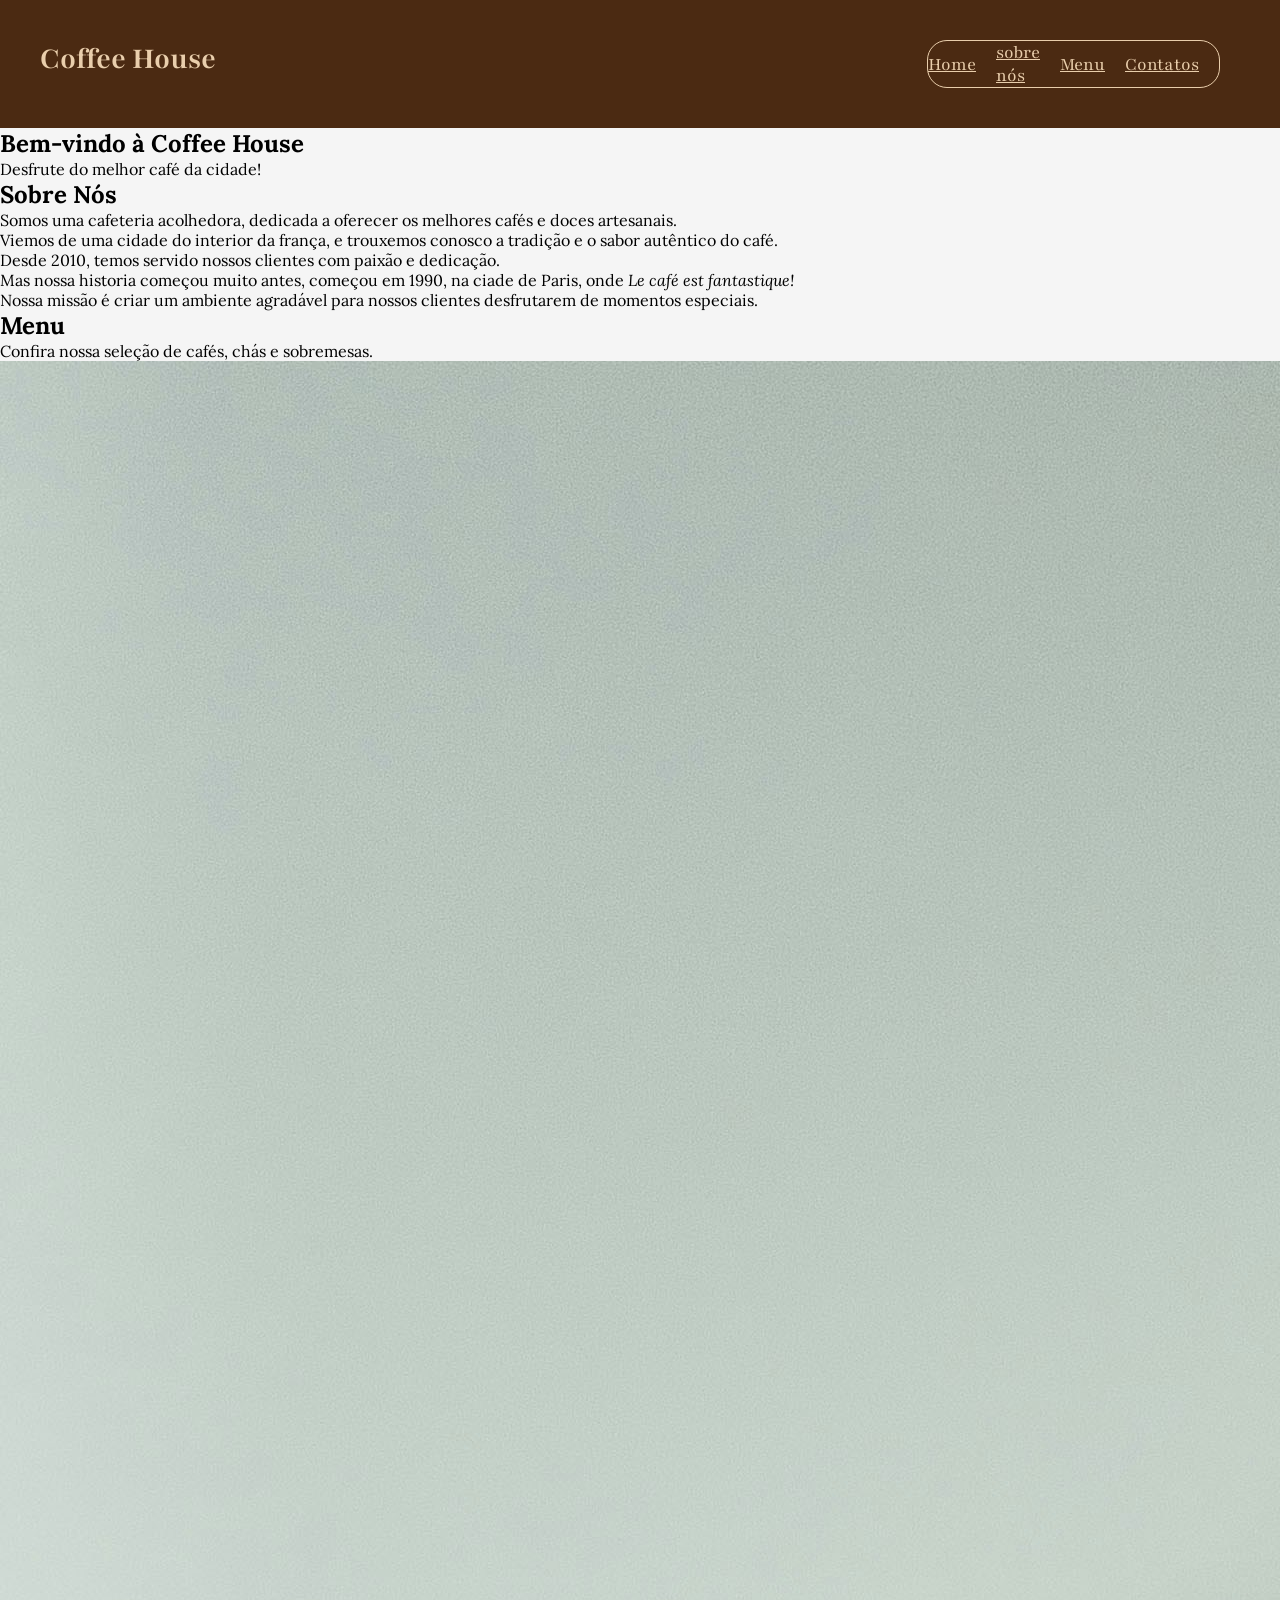
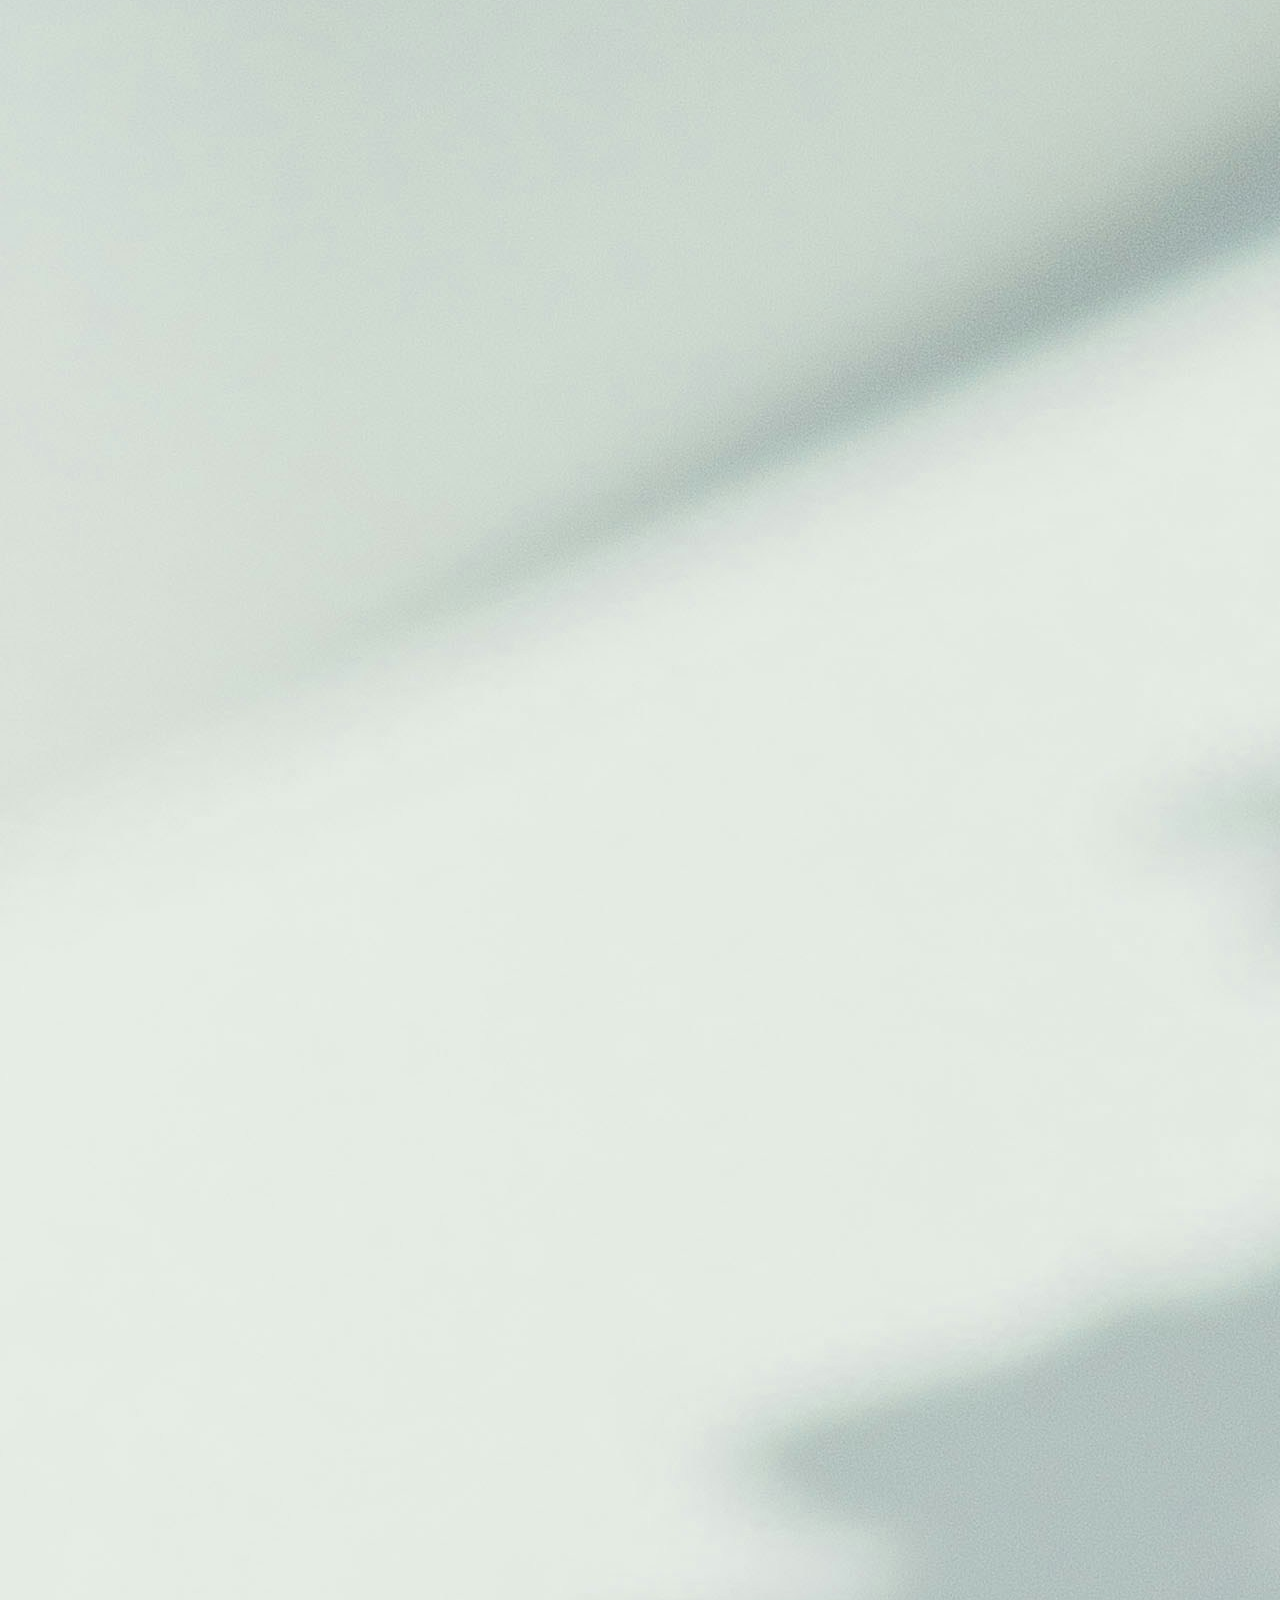
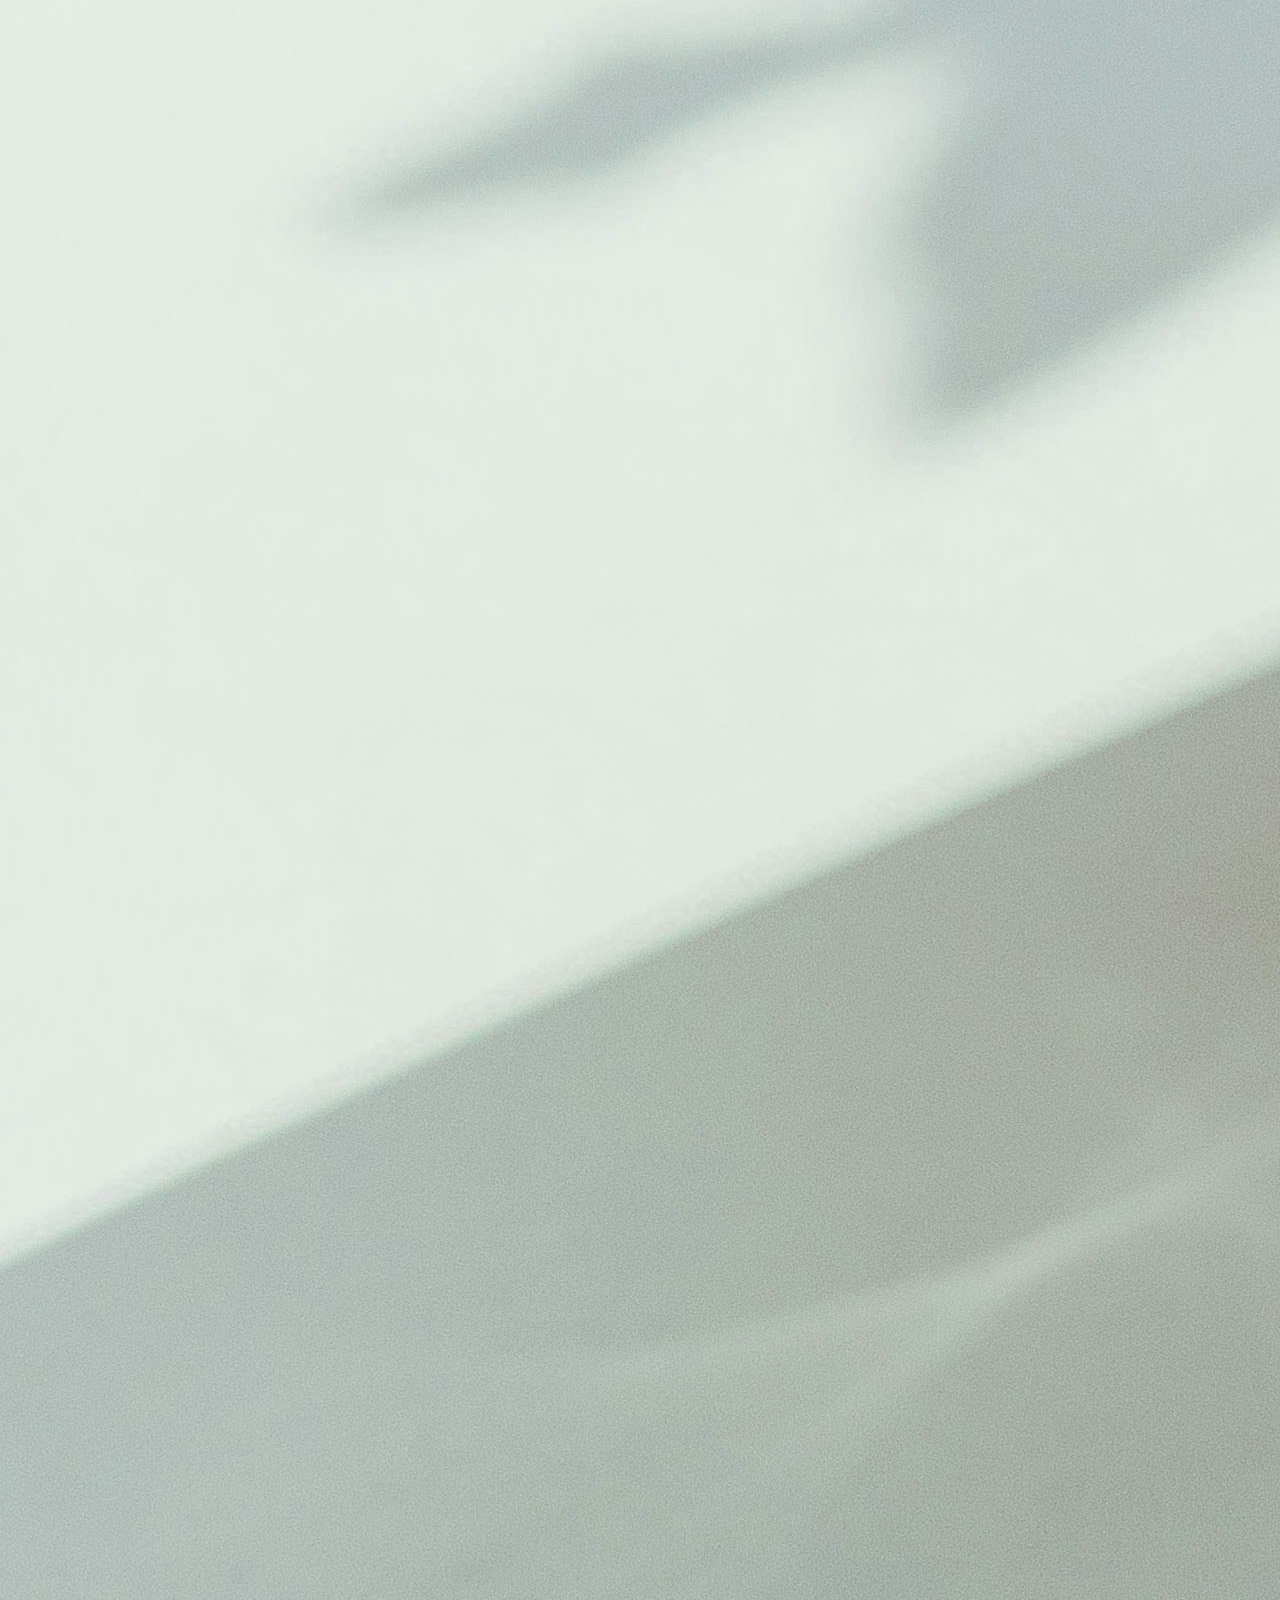
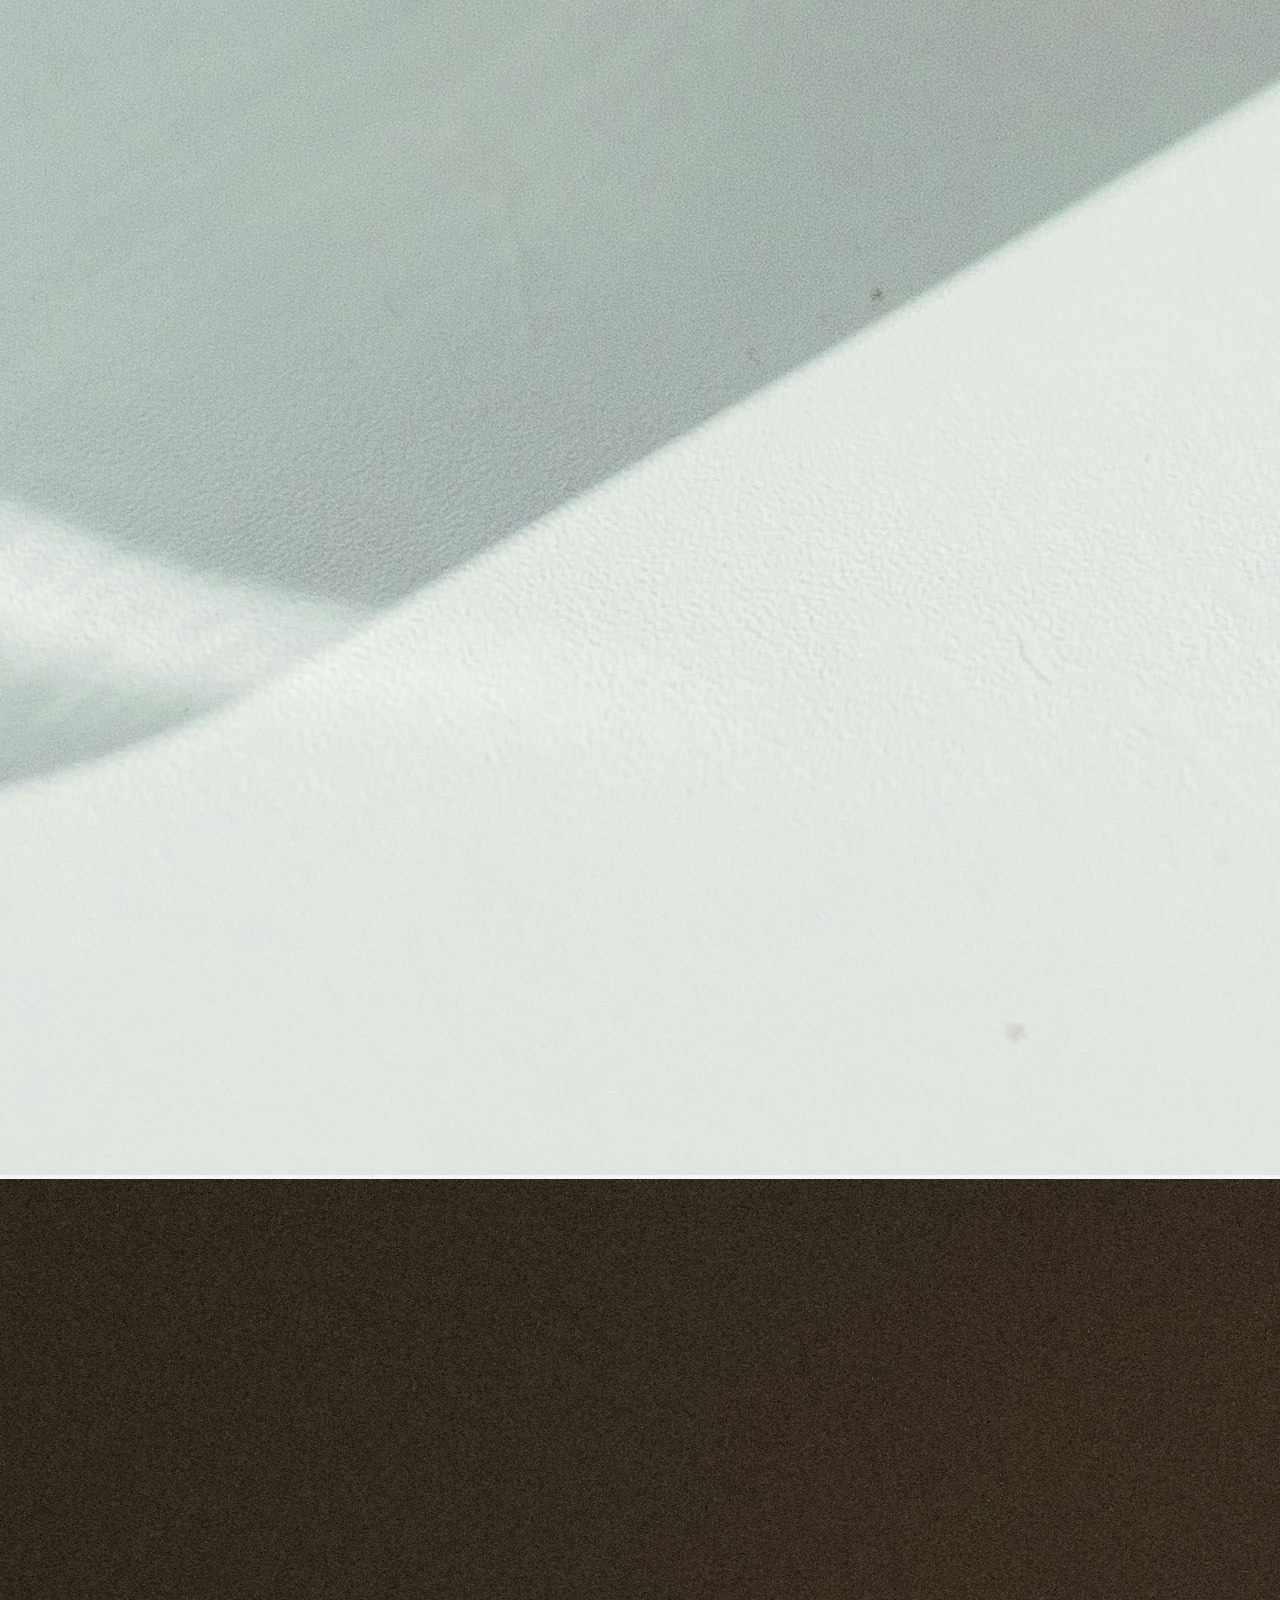
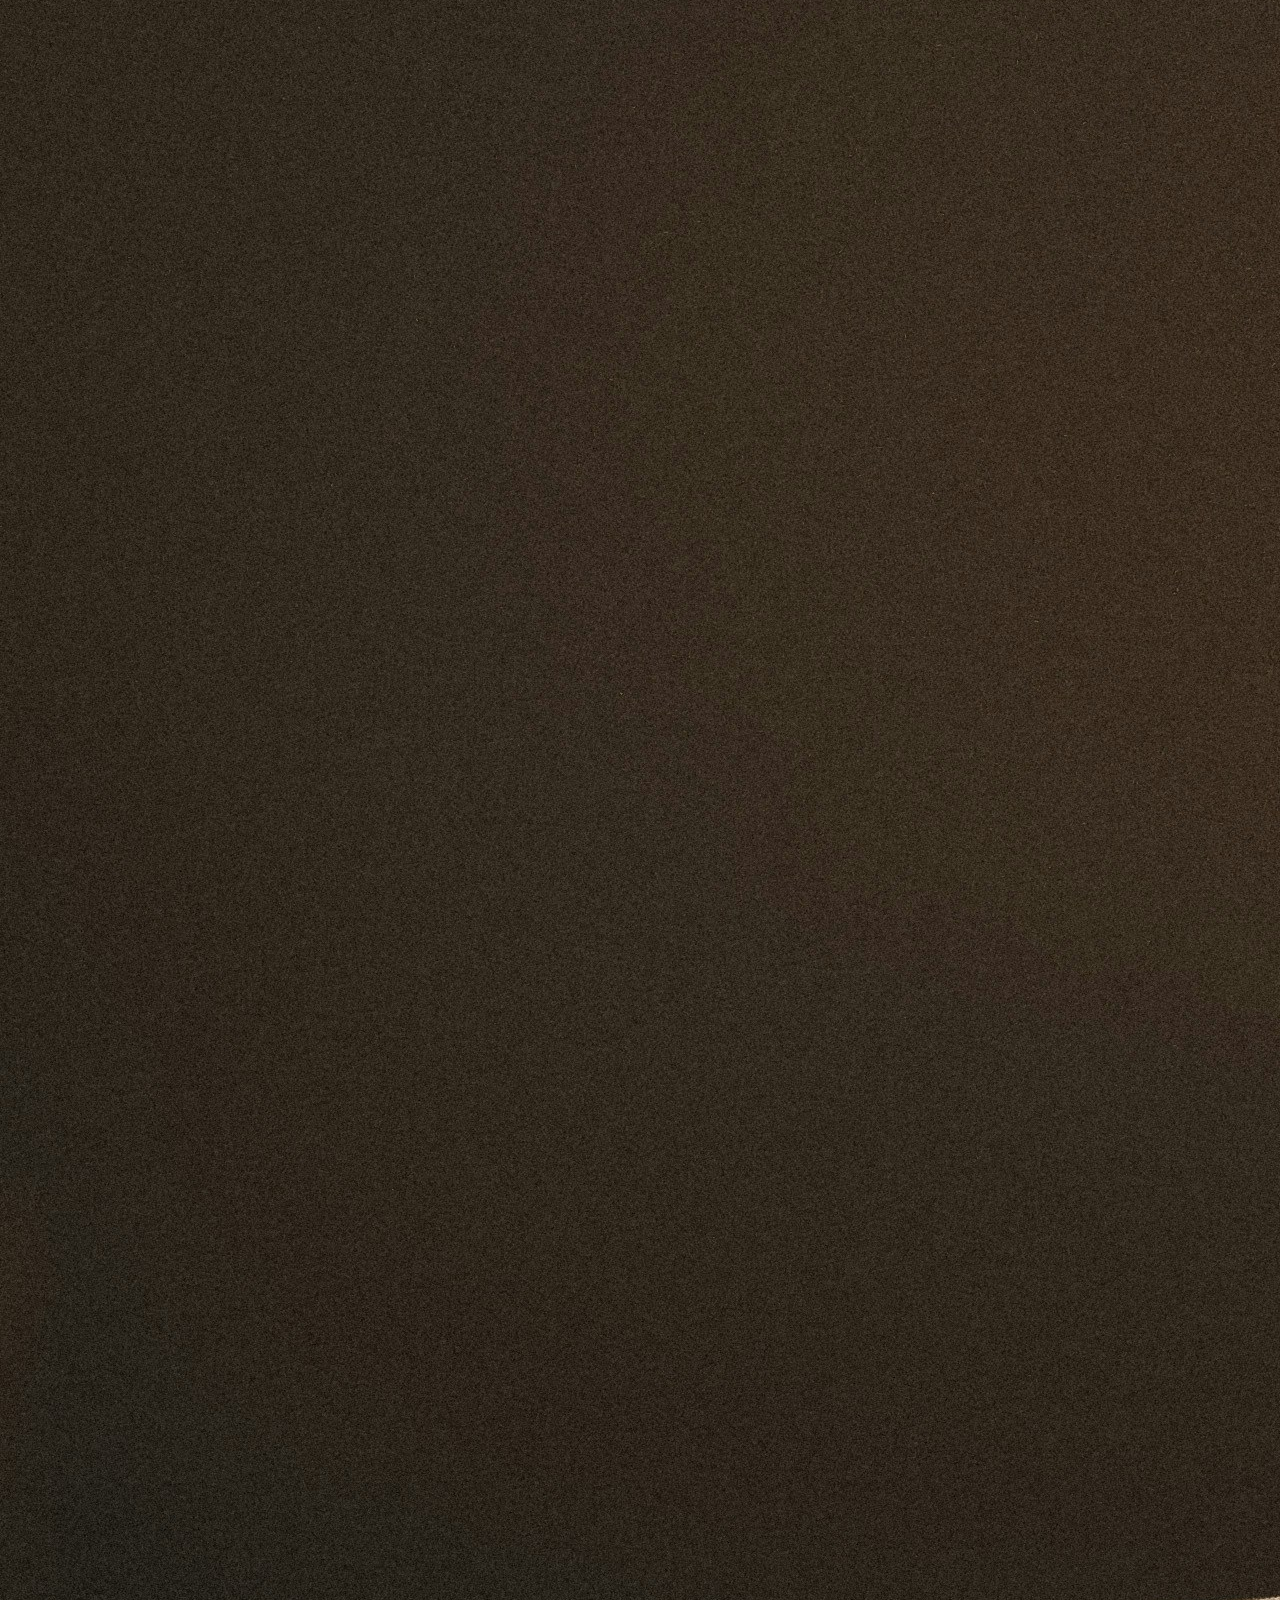
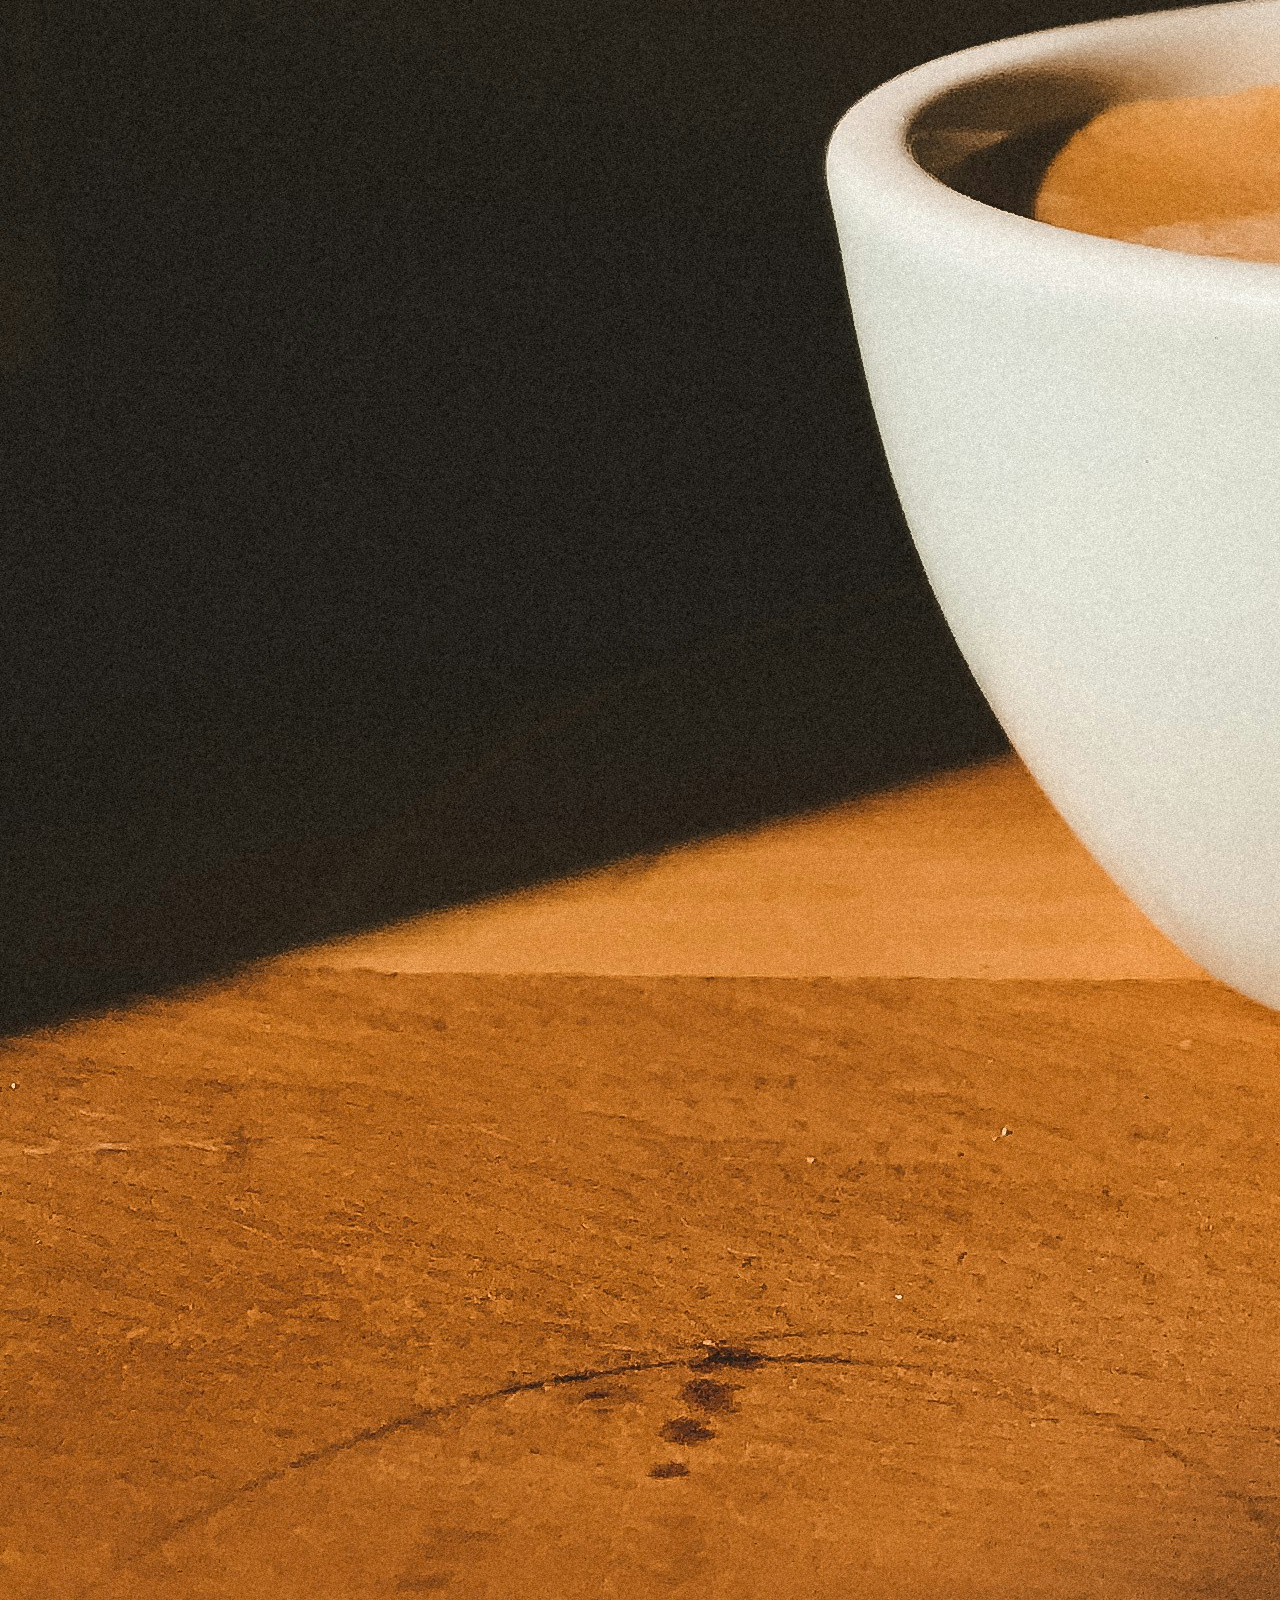
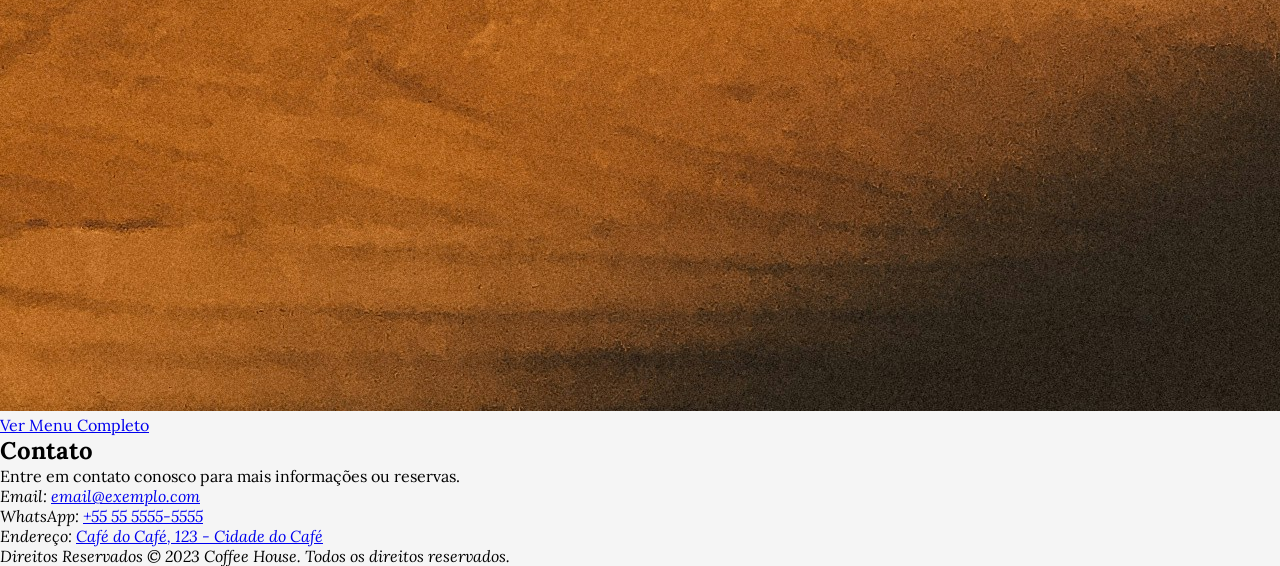
==== index.html @ 527f406b "feito style do header" ====
<!doctype html>
<html lang="en">
  <head>
    <meta charset="UTF-8" />
    <meta name="viewport" content="width=device-width, initial-scale=1.0" />
    <title>coffe house</title>
    <link rel="stylesheet" href="style.css" />
  </head>
  <body>
    <header>
      <h1>Coffee House</h1>
      <nav>
        <ul>
          <li><a href="#home">Home</a></li>
          <li><a href="#about">sobre nós</a></li>
          <li><a href="#menu">Menu</a></li>
          <li><a href="#contact">Contatos</a></li>
        </ul>
      </nav>
    </header>
    <main>
      <section id="home">
        <h2>Bem-vindo à Coffee House</h2>
        <p>Desfrute do melhor café da cidade!</p>
      </section>
      <section id="about">
        <h2>Sobre Nós</h2>
        <p>
          Somos uma cafeteria acolhedora, dedicada a oferecer os melhores cafés
          e doces artesanais.
        </p>
        <p>
          Viemos de uma cidade do interior da frança, e trouxemos conosco a
          tradição e o sabor autêntico do café.<br />
          Desde 2010, temos servido nossos clientes com paixão e dedicação.<br />
          Mas nossa historia começou muito antes, começou em 1990, na ciade de
          Paris, onde <i lang="fr">Le café est fantastique!</i>
        </p>

        <p>
          Nossa missão é criar um ambiente agradável para nossos clientes
          desfrutarem de momentos especiais.
        </p>
      </section>
      <section id="menu">
        <h2>Menu</h2>
        <p>Confira nossa seleção de cafés, chás e sobremesas.</p>
        <img
          id="coffee cup"
          src="imagens/copo de café.jpg"
          alt="Imagem de café"
        />
        <img id="tea cup" src="imagens/cha copo.jpg" alt="Imagem de chá" />
        <a href="menu.html">Ver Menu Completo</a>
      </section>
      <section id="contact">
        <footer>
          <h2>Contato</h2>
          <p>Entre em contato conosco para mais informações ou reservas.</p>
          <address>
          <ul>
            <li>
              Email: <a href="mailto:email@exemplo.com">email@exemplo.com</a>
            </li>
            <li>WhatsApp: <a href="tel:+5555555555555">+55 55 5555-5555</a></li>
            <li>
              Endereço:
              <a
                href="https://www.google.com/maps/place/Café+do+Café/@-15.826692,-47.919638,17z/data=!3m1!4b1!4m2!3m1!1s0x9350a0a0a0a0a0a0:0x9350a0a0a0a0a0a0"
                >Café do Café, 123 - Cidade do Café</a
              >
            </li>
          </ul>
          <p>Direitos Reservados &copy; 2023 Coffee House. Todos os direitos reservados.</p>
        </footer>
        </address>
      </section>
    </main>
  </body>
</html>
---- style.css ----
@import url('https://fonts.googleapis.com/css2?family=Playfair:ital,opsz,wght@0,5..1200,300..900;1,5..1200,300..900&display=swap');
@import url('https://fonts.googleapis.com/css2?family=Lora:ital,wght@0,400..700;1,400..700&family=Playfair:ital,opsz,wght@0,5..1200,300..900;1,5..1200,300..900&display=swap');
*{
    margin: 0; 
    padding: 0; 
    box-sizing: border-box;
}

header{
    font-family: 'Playfair', serif;
    background-color: var(--primary-color);
    display: grid;
    grid-template-columns: 1fr 1fr;
    padding: 40px;
    color: var(--secondary-color);
}

header ul{
    display: flex;
    flex-direction: row;
    justify-content: flex-end;
    align-items: center;
    list-style: none;
    gap: 20px;
    padding-right: 20px;
    color: var(--secondary-color);
    border: 1px solid var(--secondary-color);
    border-radius: 20px;
    margin-right: 20px;
    margin-left: 290px;
}

header ul a{
    color: var(--secondary-color);
    font-size: 1.2rem;
    cursor: pointer;
}

body{
    font-family: 'Lora', serif;
    background-color: var(--background-color);
}

:root{
    --primary-color: #4b2a12;
    --secondary-color: #e9ceac;
    --accent-color: #c0a080;
    --text-color: #333;
    --background-color: #f5f5f5;
}
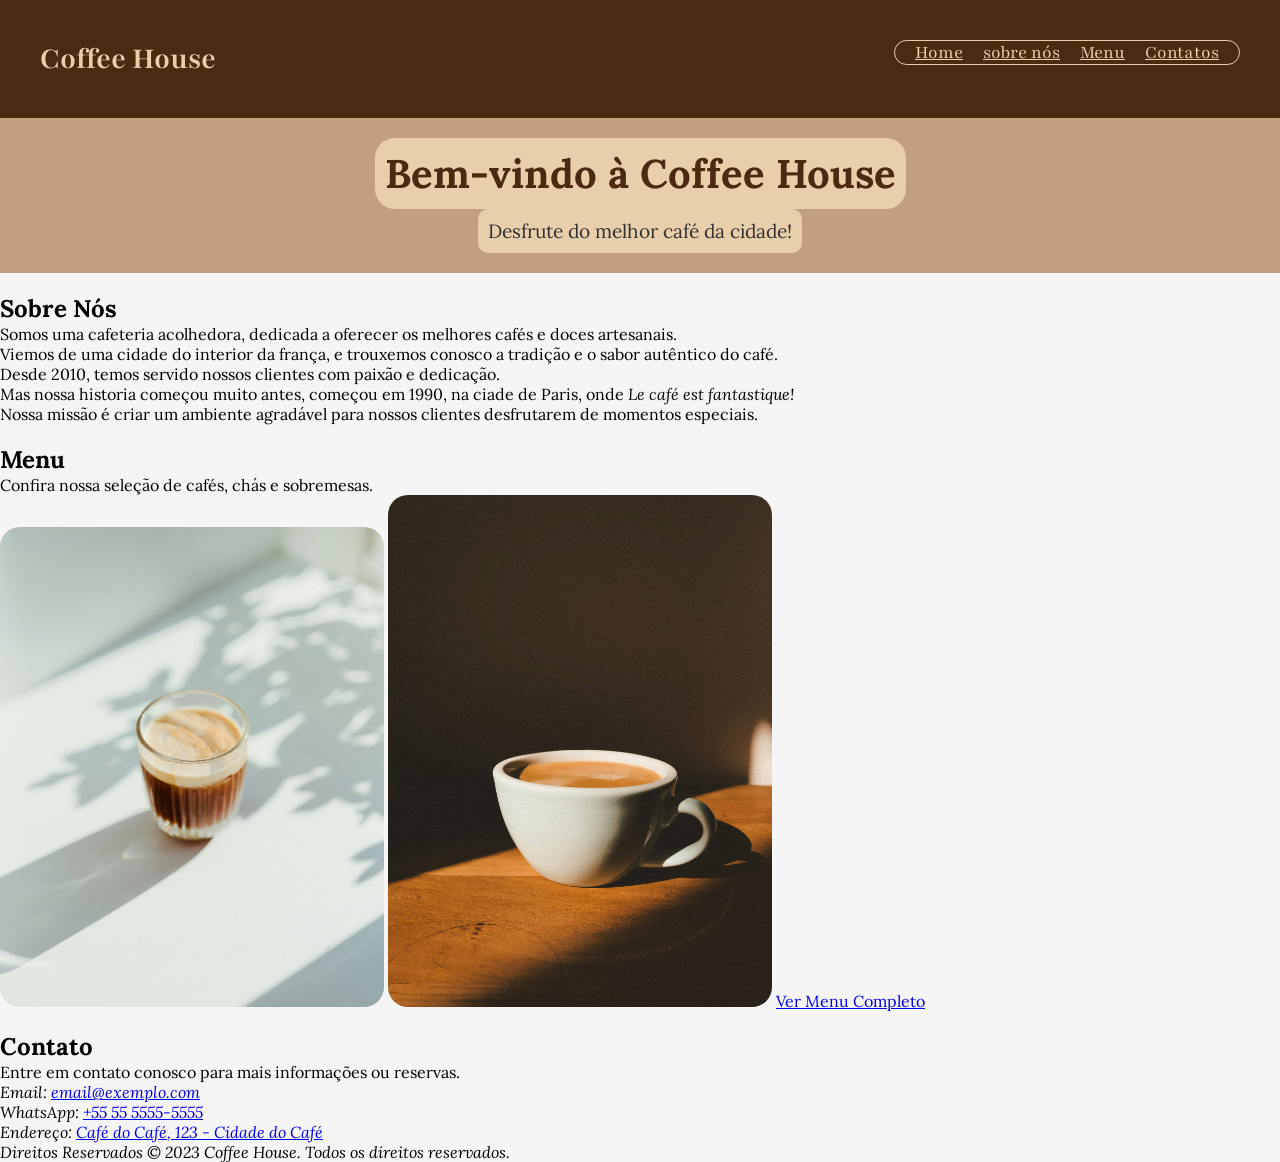
==== commit ec161eeb: "feito style do home" ====
--- a/index.html
+++ b/index.html
@@ -46,11 +46,11 @@
         <h2>Menu</h2>
         <p>Confira nossa seleção de cafés, chás e sobremesas.</p>
         <img
-          id="coffee cup"
+          id="coffee-cup"
           src="imagens/copo de café.jpg"
           alt="Imagem de café"
         />
-        <img id="tea cup" src="imagens/cha copo.jpg" alt="Imagem de chá" />
+        <img id="tea-cup" src="imagens/cha copo.jpg" alt="Imagem de chá" />
         <a href="menu.html">Ver Menu Completo</a>
       </section>
       <section id="contact">
--- a/style.css
+++ b/style.css
@@ -4,6 +4,15 @@
     margin: 0; 
     padding: 0; 
     box-sizing: border-box;
+}
+
+
+:root{
+    --primary-color: #4b2a12;
+    --secondary-color: #e9ceac;
+    --accent-color: #c0a080;
+    --text-color: #333;
+    --background-color: #f5f5f5;
 }
 
 header{
@@ -23,11 +32,13 @@
     list-style: none;
     gap: 20px;
     padding-right: 20px;
+    padding-left: 20px;
     color: var(--secondary-color);
     border: 1px solid var(--secondary-color);
     border-radius: 20px;
-    margin-right: 20px;
-    margin-left: 290px;
+    width: fit-content;
+    margin-left:auto;
+    margin-right: 0;
 }
 
 header ul a{
@@ -41,10 +52,49 @@
     background-color: var(--background-color);
 }
 
-:root{
-    --primary-color: #4b2a12;
-    --secondary-color: #e9ceac;
-    --accent-color: #c0a080;
-    --text-color: #333;
-    --background-color: #f5f5f5;
+main{
+    display: flex;
+    flex-direction: column;
+    padding: 40px;
+    gap: 20px;
+    padding-left: 20px;
+    padding: 0;
 }
+
+
+main img{
+    width: 30%;
+    height: auto;
+    border-radius: 20px;
+}
+#home h2{
+    font-size: 2.5rem;
+    color: var(--primary-color);
+    background-color: var(--secondary-color);
+
+    margin-top: 20px;
+    margin-left: auto;
+    margin-right: auto;
+    width: fit-content;
+    padding: 10px;
+    border-radius: 20px;
+}
+
+#home p{
+    font-size: 1.2rem;
+    color: var(--text-color);
+    text-align: center;
+    margin-bottom: 20px;
+    background-color: var(--secondary-color);
+    width: fit-content;
+    margin-left: auto;
+    margin-right: auto;
+    padding: 10px;
+    border-radius: 10px;
+}
+
+#home{
+    background-color: var(--accent-color);
+    margin: auto;
+    width: 100%;
+}
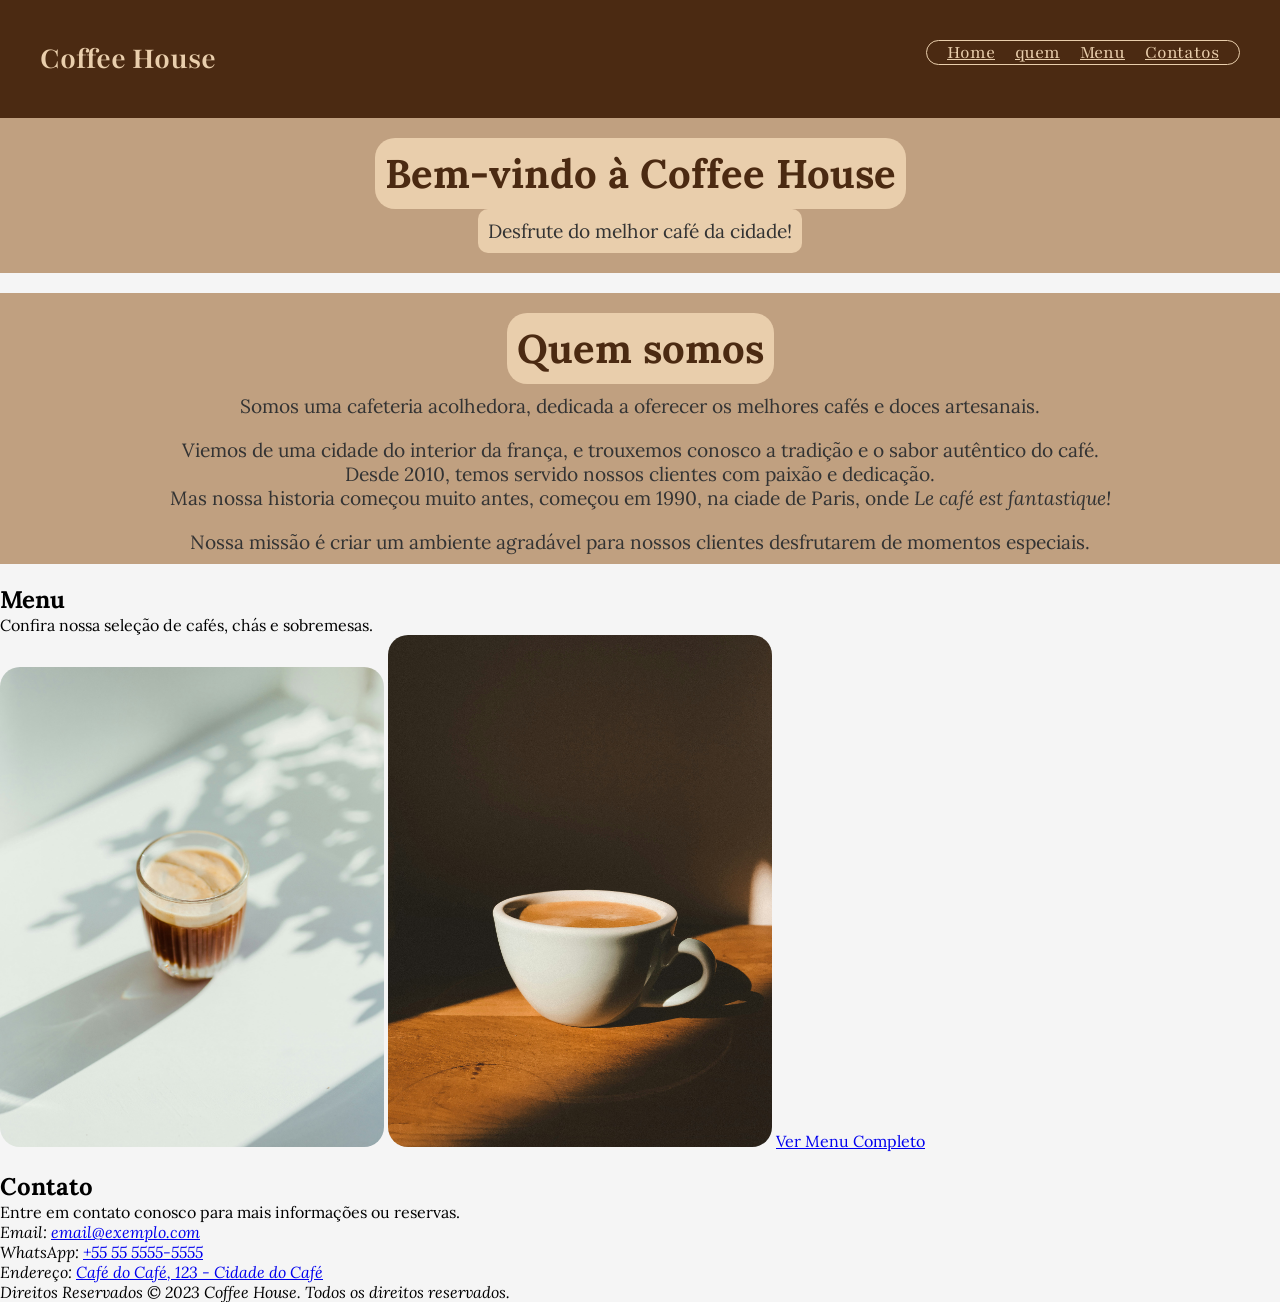
==== commit 68ad480c: "feito style do about" ====
--- a/index.html
+++ b/index.html
@@ -12,7 +12,7 @@
       <nav>
         <ul>
           <li><a href="#home">Home</a></li>
-          <li><a href="#about">sobre nós</a></li>
+          <li><a href="#about">quem</a></li>
           <li><a href="#menu">Menu</a></li>
           <li><a href="#contact">Contatos</a></li>
         </ul>
@@ -24,7 +24,7 @@
         <p>Desfrute do melhor café da cidade!</p>
       </section>
       <section id="about">
-        <h2>Sobre Nós</h2>
+        <h2>Quem somos</h2>
         <p>
           Somos uma cafeteria acolhedora, dedicada a oferecer os melhores cafés
           e doces artesanais.
--- a/style.css
+++ b/style.css
@@ -71,7 +71,6 @@
     font-size: 2.5rem;
     color: var(--primary-color);
     background-color: var(--secondary-color);
-
     margin-top: 20px;
     margin-left: auto;
     margin-right: auto;
@@ -97,4 +96,33 @@
     background-color: var(--accent-color);
     margin: auto;
     width: 100%;
+}
+
+#about{
+    background-color: var(--accent-color);
+    margin: auto;
+    width: 100%;
+}
+
+#about h2{
+    font-size: 2.5rem;
+    color: var(--primary-color);
+    background-color: var(--secondary-color);
+    margin-top: 20px;
+    margin-left: auto;
+    margin-right: auto;
+    width: fit-content;
+    padding: 10px;
+    border-radius: 20px;
+}
+
+#about p{
+    font-size: 1.2rem;
+    color: var(--text-color);
+    text-align: center;
+    width: fit-content;
+    margin-left: auto;
+    margin-right: auto;
+    padding: 10px;
+    border-radius: 10px;
 }
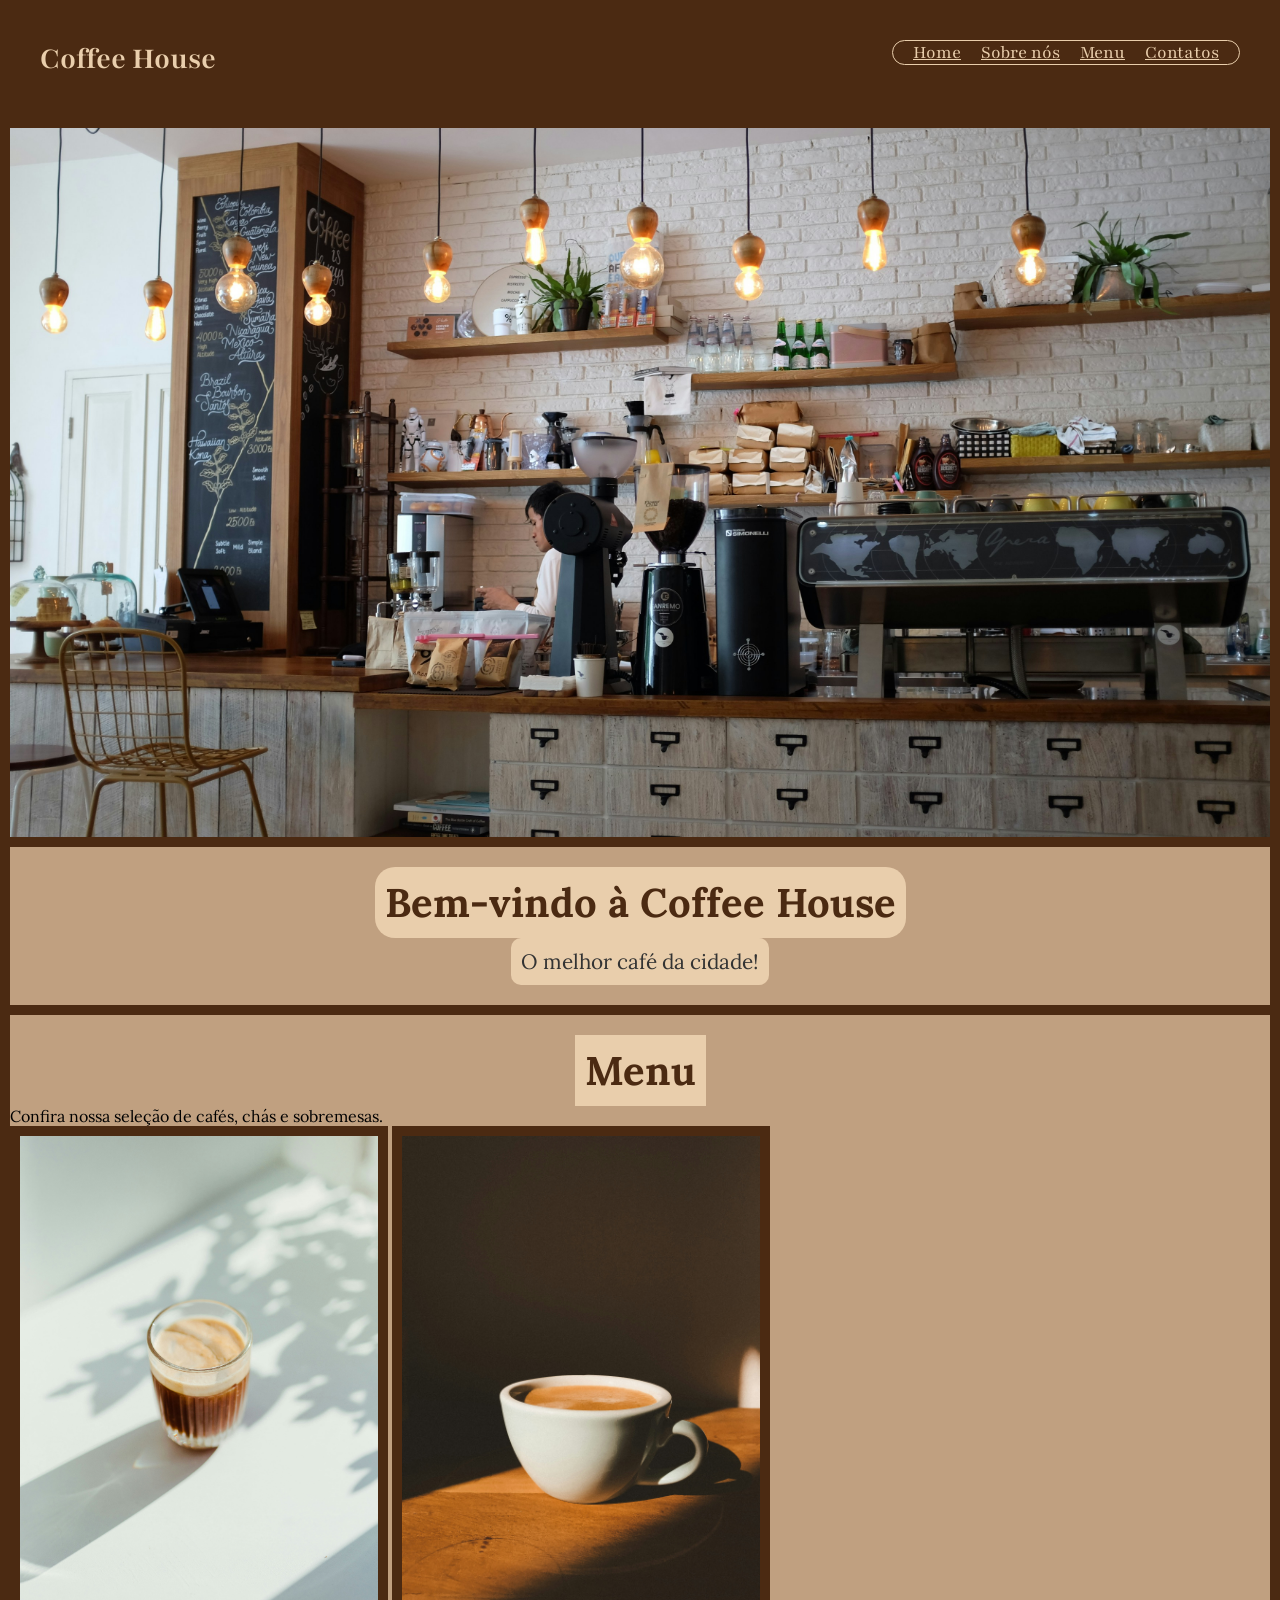
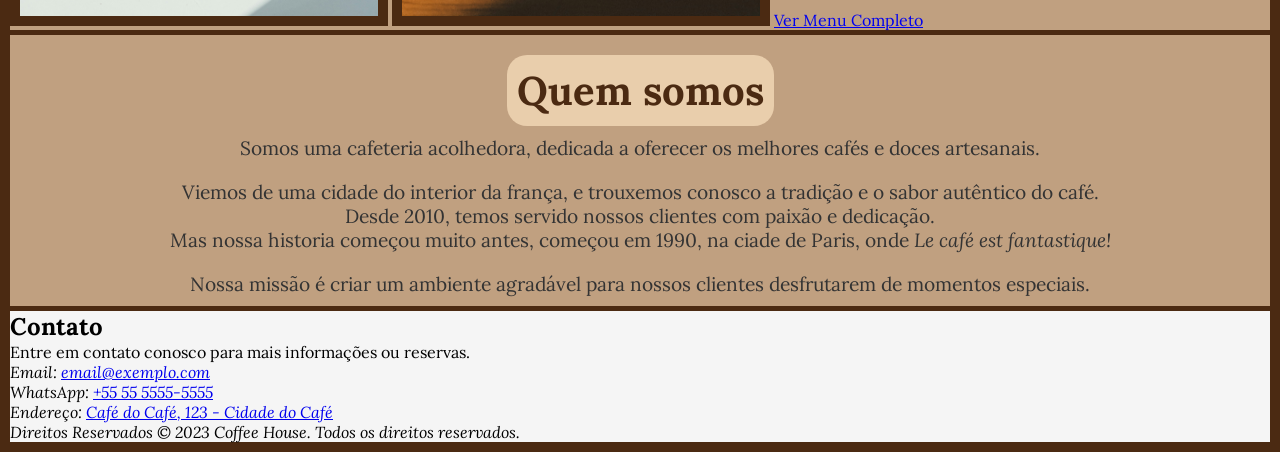
==== commit a626da8e: "feito alterações no main e adicionado estilo ao menu" ====
--- a/index.html
+++ b/index.html
@@ -12,7 +12,7 @@
       <nav>
         <ul>
           <li><a href="#home">Home</a></li>
-          <li><a href="#about">quem</a></li>
+          <li><a href="#about">Sobre nós</a></li>
           <li><a href="#menu">Menu</a></li>
           <li><a href="#contact">Contatos</a></li>
         </ul>
@@ -20,8 +20,21 @@
     </header>
     <main>
       <section id="home">
+        <img
+        src="imagens/fundo-cafeteria.jpg">
         <h2>Bem-vindo à Coffee House</h2>
-        <p>Desfrute do melhor café da cidade!</p>
+        <p>O melhor café da cidade!</p>
+      </section>
+      <section id="menu">
+        <h2>Menu</h2>
+        <p>Confira nossa seleção de cafés, chás e sobremesas.</p>
+        <img
+          id="coffee-cup"
+          src="imagens/copo de café.jpg"
+          alt="Imagem de café"
+        />
+        <img id="tea-cup" src="imagens/cha copo.jpg" alt="Imagem de chá" />
+        <a id="botaoMenu" href="menu.html">Ver Menu Completo</a>
       </section>
       <section id="about">
         <h2>Quem somos</h2>
@@ -41,17 +54,6 @@
           Nossa missão é criar um ambiente agradável para nossos clientes
           desfrutarem de momentos especiais.
         </p>
-      </section>
-      <section id="menu">
-        <h2>Menu</h2>
-        <p>Confira nossa seleção de cafés, chás e sobremesas.</p>
-        <img
-          id="coffee-cup"
-          src="imagens/copo de café.jpg"
-          alt="Imagem de café"
-        />
-        <img id="tea-cup" src="imagens/cha copo.jpg" alt="Imagem de chá" />
-        <a href="menu.html">Ver Menu Completo</a>
       </section>
       <section id="contact">
         <footer>
--- a/style.css
+++ b/style.css
@@ -1,128 +1,172 @@
-@import url('https://fonts.googleapis.com/css2?family=Playfair:ital,opsz,wght@0,5..1200,300..900;1,5..1200,300..900&display=swap');
-@import url('https://fonts.googleapis.com/css2?family=Lora:ital,wght@0,400..700;1,400..700&family=Playfair:ital,opsz,wght@0,5..1200,300..900;1,5..1200,300..900&display=swap');
-*{
-    margin: 0; 
-    padding: 0; 
-    box-sizing: border-box;
+@import url("https://fonts.googleapis.com/css2?family=Playfair:ital,opsz,wght@0,5..1200,300..900;1,5..1200,300..900&display=swap");
+@import url("https://fonts.googleapis.com/css2?family=Lora:ital,wght@0,400..700;1,400..700&family=Playfair:ital,opsz,wght@0,5..1200,300..900;1,5..1200,300..900&display=swap");
+* {
+  margin: 0;
+  padding: 0;
+  box-sizing: border-box;
 }
 
-
-:root{
-    --primary-color: #4b2a12;
-    --secondary-color: #e9ceac;
-    --accent-color: #c0a080;
-    --text-color: #333;
-    --background-color: #f5f5f5;
+:root {
+  --primary-color: #4b2a12;
+  --secondary-color: #e9ceac;
+  --accent-color: #c0a080;
+  --text-color: #333;
+  --background-color: #f5f5f5;
 }
 
-header{
-    font-family: 'Playfair', serif;
-    background-color: var(--primary-color);
-    display: grid;
-    grid-template-columns: 1fr 1fr;
-    padding: 40px;
-    color: var(--secondary-color);
+header {
+  font-family: "Playfair", serif;
+  background-color: var(--primary-color);
+  display: grid;
+  grid-template-columns: 1fr 1fr;
+  padding: 40px;
+  color: var(--secondary-color);
+  
 }
 
-header ul{
-    display: flex;
-    flex-direction: row;
-    justify-content: flex-end;
-    align-items: center;
-    list-style: none;
-    gap: 20px;
-    padding-right: 20px;
-    padding-left: 20px;
-    color: var(--secondary-color);
-    border: 1px solid var(--secondary-color);
-    border-radius: 20px;
-    width: fit-content;
-    margin-left:auto;
-    margin-right: 0;
+header ul {
+  display: flex;
+  flex-direction: row;
+  justify-content: flex-end;
+  align-items: center;
+  list-style: none;
+  gap: 20px;
+  padding-right: 20px;
+  padding-left: 20px;
+  color: var(--secondary-color);
+  border: 1px solid var(--secondary-color);
+  border-radius: 20px;
+  width: fit-content;
+  margin-left: auto;
+  margin-right: 0;
 }
 
-header ul a{
-    color: var(--secondary-color);
-    font-size: 1.2rem;
-    cursor: pointer;
+header ul a {
+  color: var(--secondary-color);
+  font-size: 1.2rem;
+  cursor: pointer;
 }
 
-body{
-    font-family: 'Lora', serif;
-    background-color: var(--background-color);
+body {
+  font-family: "Lora", serif;
+  background-color: var(--background-color);
 }
 
-main{
-    display: flex;
-    flex-direction: column;
-    padding: 40px;
-    gap: 20px;
-    padding-left: 20px;
-    padding: 0;
+main {
+  display: flex;
+  flex-direction: column;
+  padding: 40px;
+  gap: 0px;
+  padding-left: 20px;
+  padding: 0;
+  box-sizing: border-box;
+  border: 10px solid var(--primary-color);
+  
 }
 
-
-main img{
-    width: 30%;
-    height: auto;
-    border-radius: 20px;
+main img {
+  width: 30%;
+  height: auto;
+  
 }
-#home h2{
-    font-size: 2.5rem;
-    color: var(--primary-color);
-    background-color: var(--secondary-color);
-    margin-top: 20px;
-    margin-left: auto;
-    margin-right: auto;
-    width: fit-content;
-    padding: 10px;
-    border-radius: 20px;
+#home h2 {
+  font-size: 2.5rem;
+  color: var(--primary-color);
+  background-color: var(--secondary-color);
+  margin-top: 20px;
+  margin-left: auto;
+  margin-right: auto;
+  width: fit-content;
+  padding: 10px;
+  border-radius: 20px;
 }
 
-#home p{
-    font-size: 1.2rem;
-    color: var(--text-color);
-    text-align: center;
-    margin-bottom: 20px;
-    background-color: var(--secondary-color);
-    width: fit-content;
-    margin-left: auto;
-    margin-right: auto;
-    padding: 10px;
-    border-radius: 10px;
+#home p {
+  font-size: 1.3rem;
+  color: var(--text-color);
+  text-align: center;
+  margin-bottom: 20px;
+  background-color: var(--secondary-color);
+  width: fit-content;
+  margin-left: auto;
+  margin-right: auto;
+  padding: 10px;
+  border-radius: 10px;
 }
 
-#home{
-    background-color: var(--accent-color);
-    margin: auto;
-    width: 100%;
+#home img {
+  width: 100%;
+  height: auto;
+  display: block;
+  margin-right: auto;
+  border-bottom: #4b2a12;
+  border-bottom: 10px solid var(--primary-color);
+  
 }
 
-#about{
-    background-color: var(--accent-color);
-    margin: auto;
-    width: 100%;
+#home {
+  background-color: var(--accent-color);
+  margin: auto;
+  width: 100%;
+  border-bottom: 10px solid var(--primary-color);
 }
 
-#about h2{
-    font-size: 2.5rem;
-    color: var(--primary-color);
-    background-color: var(--secondary-color);
-    margin-top: 20px;
-    margin-left: auto;
-    margin-right: auto;
-    width: fit-content;
-    padding: 10px;
-    border-radius: 20px;
+#about {
+  background-color: var(--accent-color);
+  margin: auto;
+  width: 100%;
+  border-bottom: 5px solid var(--primary-color);
 }
 
-#about p{
-    font-size: 1.2rem;
-    color: var(--text-color);
-    text-align: center;
-    width: fit-content;
-    margin-left: auto;
-    margin-right: auto;
-    padding: 10px;
-    border-radius: 10px;
+#about h2 {
+  font-size: 2.5rem;
+  color: var(--primary-color);
+  background-color: var(--secondary-color);
+  margin-top: 20px;
+  margin-left: auto;
+  margin-right: auto;
+  width: fit-content;
+  padding: 10px;
+  border-radius: 20px;
+}
+
+#about p {
+  font-size: 1.2rem;
+  color: var(--text-color);
+  text-align: center;
+  width: fit-content;
+  margin-left: auto;
+  margin-right: auto;
+  padding: 10px;
+  border-radius: 5px;
+}
+
+#menu {
+  background-color: var(--accent-color);
+  margin: auto;
+  width: 100%;
+  border-bottom: 5px solid var(--primary-color);
+}
+
+#menu h2 {
+  font-size: 2.5rem;
+  color: var(--primary-color);
+  background-color: var(--secondary-color);
+  margin-top: 20px;
+  margin-left: auto;
+  margin-right: auto;
+  width: fit-content;
+  padding: 10px;
+  box-sizing: border-box;
+  box-shadow: #333;
+}
+
+#menu img{
+    border: 10px solid #4b2a12;
+    height:500px;
+    object-fit: c;
+}
+
+#botaoMenu{
+    width: 100px;
 }
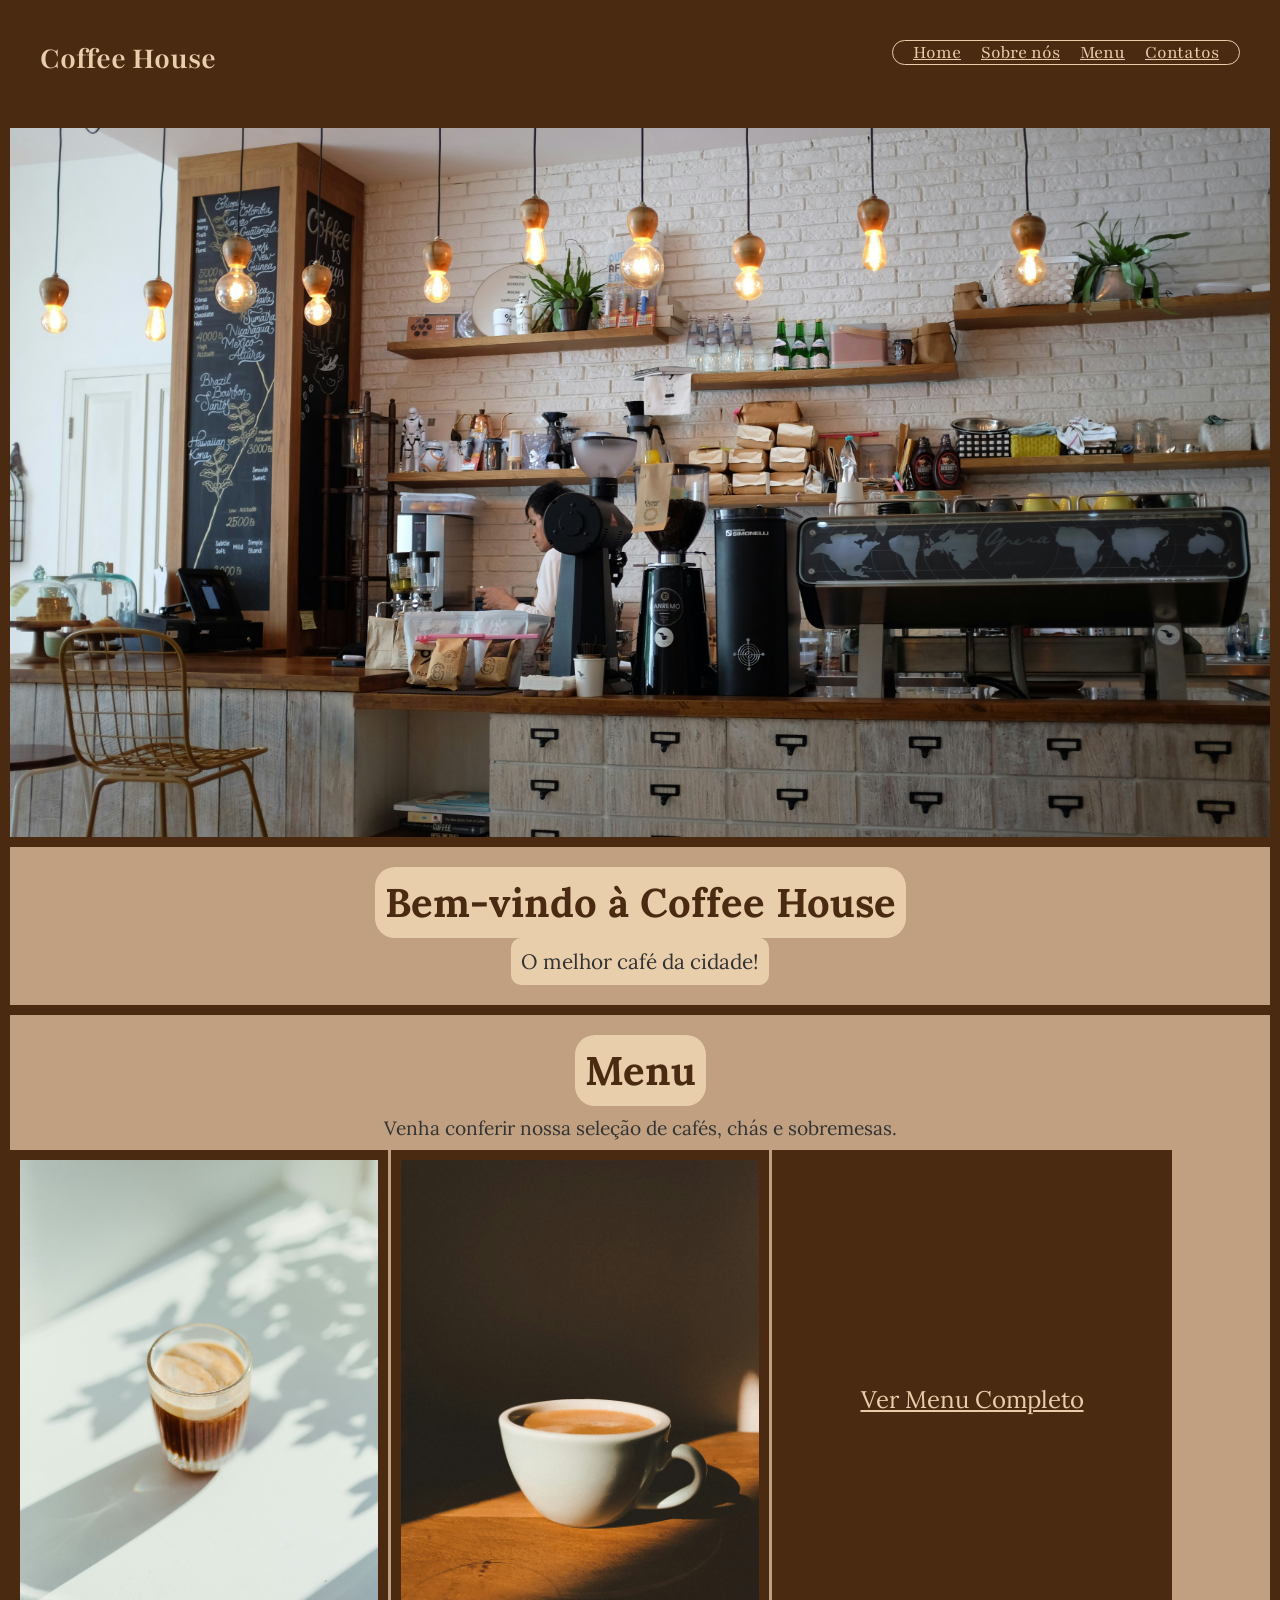
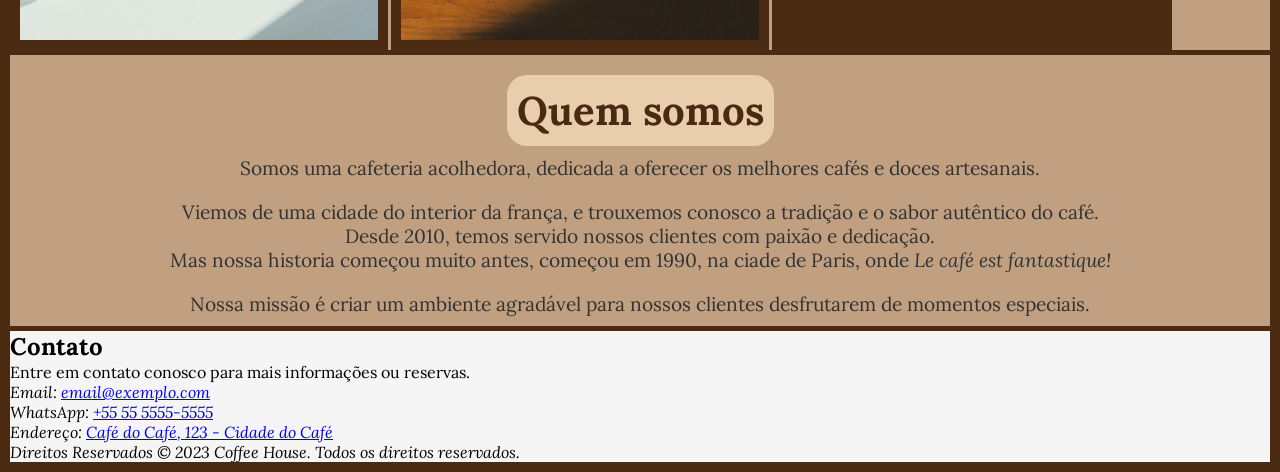
==== commit 17526b79: "feito o botão menu da aba menu" ====
--- a/index.html
+++ b/index.html
@@ -27,7 +27,8 @@
       </section>
       <section id="menu">
         <h2>Menu</h2>
-        <p>Confira nossa seleção de cafés, chás e sobremesas.</p>
+        <p>Venha conferir nossa seleção de cafés, chás e sobremesas.</p>
+        <div id="menu-itens">
         <img
           id="coffee-cup"
           src="imagens/copo de café.jpg"
@@ -35,6 +36,7 @@
         />
         <img id="tea-cup" src="imagens/cha copo.jpg" alt="Imagem de chá" />
         <a id="botaoMenu" href="menu.html">Ver Menu Completo</a>
+        </div>
       </section>
       <section id="about">
         <h2>Quem somos</h2>
--- a/style.css
+++ b/style.css
@@ -21,7 +21,6 @@
   grid-template-columns: 1fr 1fr;
   padding: 40px;
   color: var(--secondary-color);
-  
 }
 
 header ul {
@@ -61,13 +60,11 @@
   padding: 0;
   box-sizing: border-box;
   border: 10px solid var(--primary-color);
-  
 }
 
 main img {
   width: 30%;
   height: auto;
-  
 }
 #home h2 {
   font-size: 2.5rem;
@@ -101,7 +98,6 @@
   margin-right: auto;
   border-bottom: #4b2a12;
   border-bottom: 10px solid var(--primary-color);
-  
 }
 
 #home {
@@ -146,6 +142,7 @@
   margin: auto;
   width: 100%;
   border-bottom: 5px solid var(--primary-color);
+  
 }
 
 #menu h2 {
@@ -159,14 +156,40 @@
   padding: 10px;
   box-sizing: border-box;
   box-shadow: #333;
+  border-radius: 20px;
 }
 
-#menu img{
-    border: 10px solid #4b2a12;
-    height:500px;
-    object-fit: c;
+#menu p{
+    font-size: 1.2rem;
+  color: var(--text-color);
+  text-align: center;
+  width: fit-content;
+  margin-left: auto;
+  margin-right: auto;
+  padding: 10px;
+  border-radius: 5px;
 }
 
-#botaoMenu{
-    width: 100px;
+#menu img {
+  border: 10px solid #4b2a12;
+  height: 500px;
+}
+
+#botaoMenu {
+  border: 10px solid #4b2a12;
+  display: inline-flex;
+  width: 400px;
+  font-size:x-large;
+  color: var(--secondary-color);
+  background-color: var(--primary-color);
+  justify-content: center;
+  align-items: center;
+  
+  
+}
+
+#menu-itens{
+    display: flex;
+    flex-direction: row;
+    gap: 3px;
 }
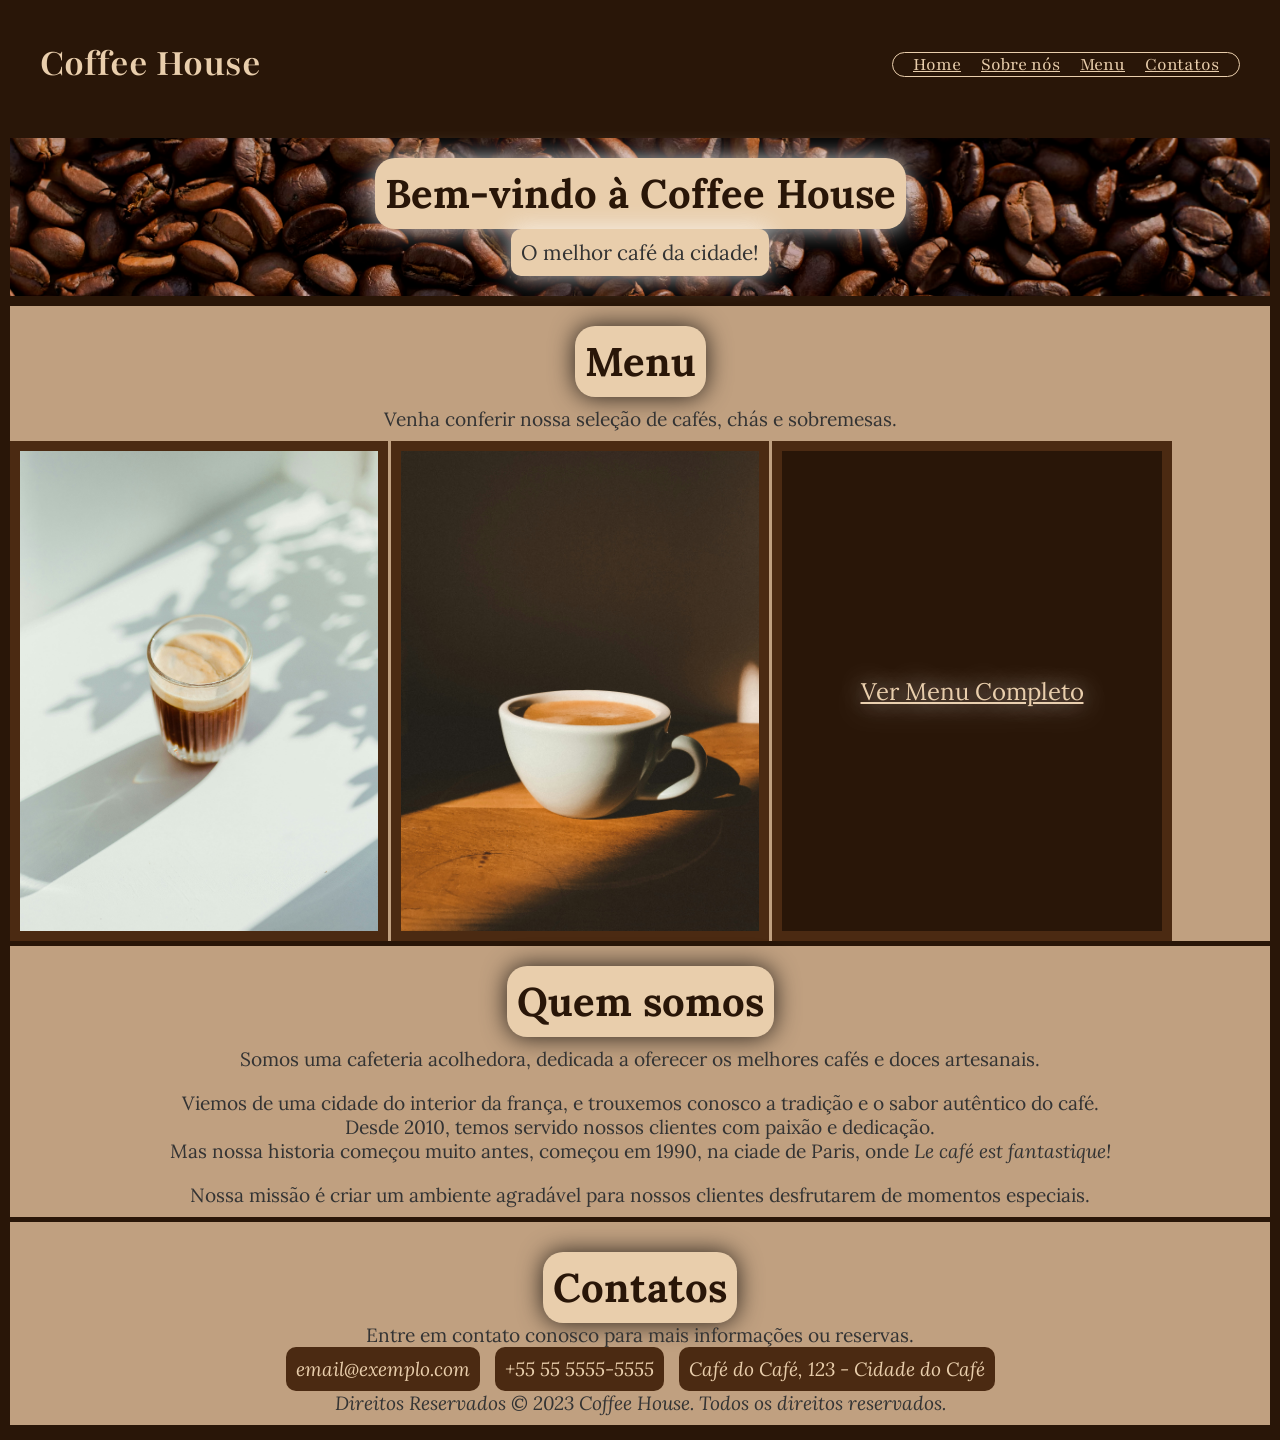
==== commit ab1b0474: "feito o css do site" ====
--- a/index.html
+++ b/index.html
@@ -20,8 +20,6 @@
     </header>
     <main>
       <section id="home">
-        <img
-        src="imagens/fundo-cafeteria.jpg">
         <h2>Bem-vindo à Coffee House</h2>
         <p>O melhor café da cidade!</p>
       </section>
@@ -59,18 +57,18 @@
       </section>
       <section id="contact">
         <footer>
-          <h2>Contato</h2>
+          <h2>Contatos</h2>
           <p>Entre em contato conosco para mais informações ou reservas.</p>
           <address>
           <ul>
             <li>
-              Email: <a href="mailto:email@exemplo.com">email@exemplo.com</a>
+            <a href="mailto:email@exemplo.com">email@exemplo.com</a>
             </li>
-            <li>WhatsApp: <a href="tel:+5555555555555">+55 55 5555-5555</a></li>
+            <li><a href="tel:+5555555555555">+55 55 5555-5555</a></li>
             <li>
-              Endereço:
+              
               <a
-                href="https://www.google.com/maps/place/Café+do+Café/@-15.826692,-47.919638,17z/data=!3m1!4b1!4m2!3m1!1s0x9350a0a0a0a0a0a0:0x9350a0a0a0a0a0a0"
+                href="https://www.google.com/maps/place/Café+do+Café/@-15.826692,-47.919638,17z/data=!3m1!4b1!4m2!3m1!1s0x9350a0a0a0a0a0a0:0x9350a0a0a0a0a0a0" target="_blank"
                 >Café do Café, 123 - Cidade do Café</a
               >
             </li>
--- a/style.css
+++ b/style.css
@@ -7,11 +7,15 @@
 }
 
 :root {
-  --primary-color: #4b2a12;
+  --primary-color: #291608;
   --secondary-color: #e9ceac;
   --accent-color: #c0a080;
   --text-color: #333;
   --background-color: #f5f5f5;
+}
+
+header h1 {
+  font-size: 40px;
 }
 
 header {
@@ -21,6 +25,8 @@
   grid-template-columns: 1fr 1fr;
   padding: 40px;
   color: var(--secondary-color);
+  justify-content: center;
+  align-items: center;
 }
 
 header ul {
@@ -66,6 +72,7 @@
   width: 30%;
   height: auto;
 }
+
 #home h2 {
   font-size: 2.5rem;
   color: var(--primary-color);
@@ -76,6 +83,7 @@
   width: fit-content;
   padding: 10px;
   border-radius: 20px;
+  box-shadow: 0 0 25px rgba(252, 252, 252, 0.8);
 }
 
 #home p {
@@ -89,19 +97,15 @@
   margin-right: auto;
   padding: 10px;
   border-radius: 10px;
-}
-
-#home img {
-  width: 100%;
-  height: auto;
-  display: block;
-  margin-right: auto;
-  border-bottom: #4b2a12;
-  border-bottom: 10px solid var(--primary-color);
+  box-shadow: 0 0 25px rgba(252, 252, 252, 0.8);
 }
 
 #home {
-  background-color: var(--accent-color);
+  background-image: url(imagens/cafe-fundo.avif);
+  background-size: cover;
+  background-position: center;
+  background-repeat: no-repeat;
+  background-attachment: fixed;
   margin: auto;
   width: 100%;
   border-bottom: 10px solid var(--primary-color);
@@ -124,6 +128,7 @@
   width: fit-content;
   padding: 10px;
   border-radius: 20px;
+  box-shadow: 0 0 25px rgba(0, 0, 0, 0.8);
 }
 
 #about p {
@@ -142,7 +147,6 @@
   margin: auto;
   width: 100%;
   border-bottom: 5px solid var(--primary-color);
-  
 }
 
 #menu h2 {
@@ -157,10 +161,11 @@
   box-sizing: border-box;
   box-shadow: #333;
   border-radius: 20px;
-}
-
-#menu p{
-    font-size: 1.2rem;
+  box-shadow: 0 0 25px rgba(0, 0, 0, 0.8);
+}
+
+#menu p {
+  font-size: 1.2rem;
   color: var(--text-color);
   text-align: center;
   width: fit-content;
@@ -179,17 +184,73 @@
   border: 10px solid #4b2a12;
   display: inline-flex;
   width: 400px;
-  font-size:x-large;
+  font-size: x-large;
   color: var(--secondary-color);
   background-color: var(--primary-color);
   justify-content: center;
   align-items: center;
-  
-  
-}
-
-#menu-itens{
-    display: flex;
-    flex-direction: row;
-    gap: 3px;
+  text-shadow: 0 0 25px rgba(250, 246, 246, 0.8);
+}
+
+#menu-itens {
+  display: flex;
+  flex-direction: row;
+  gap: 3px;
+}
+
+#contact {
+  background-color: var(--accent-color);
+  margin: auto;
+  width: 100%;
+  border-bottom: 5px solid var(--primary-color);
+}
+
+#contact h2{
+    font-size: 2.5rem;
+  color: var(--primary-color);
+  background-color: var(--secondary-color);
+  margin-top: 20px;
+  margin-left: auto;
+  margin-right: auto;
+  width: fit-content;
+  padding: 10px;
+  box-sizing: border-box;
+  box-shadow: #333;
+  border-radius: 20px;
+  box-shadow: 0 0 25px rgba(0, 0, 0, 0.8);
+}
+
+footer{
+    font-size: 1.2rem;
+  color: var(--text-color);
+  text-align: center;
+  width: fit-content;
+  margin-left: auto;
+  margin-right: auto;
+  padding: 10px;
+  border-radius: 5px;
+}
+
+footer ul{
+    list-style: none;
+  display: flex;
+  flex-wrap: wrap;
+  gap: 15px;
+  justify-content: center;
+}
+
+address{
+    
+}
+
+address li a {
+    display: inline-flex;
+    padding: 10px;
+    width: auto;
+    height: auto;
+    background-color: #4b2a12;
+    color: var(--secondary-color);
+    border-radius: 10px;
+    cursor: pointer;
+    text-decoration: none;
 }
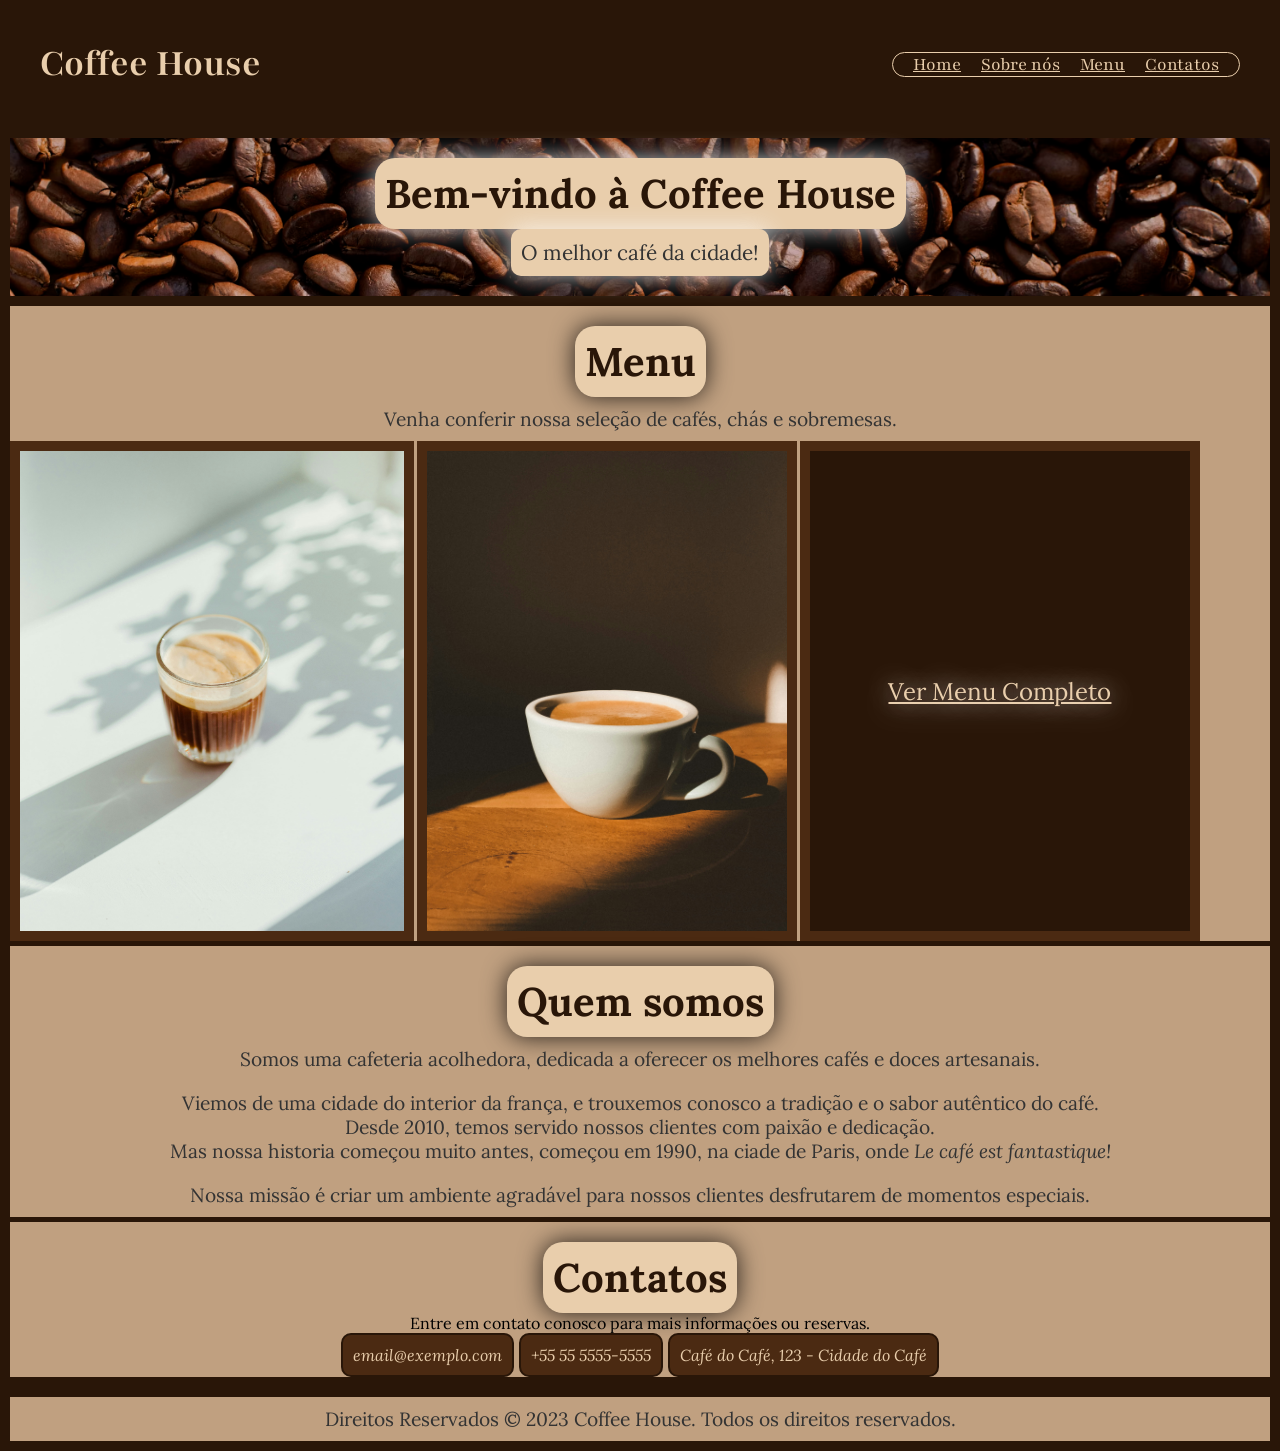
==== commit 4d016066: "dei o merge" ====
--- a/index.html
+++ b/index.html
@@ -1,11 +1,12 @@
 <!doctype html>
-<html lang="en">
+<html lang="pt-BR">
   <head>
     <meta charset="UTF-8" />
     <meta name="viewport" content="width=device-width, initial-scale=1.0" />
     <title>coffe house</title>
     <link rel="stylesheet" href="style.css" />
   </head>
+
   <body>
     <header>
       <h1>Coffee House</h1>
@@ -27,13 +28,13 @@
         <h2>Menu</h2>
         <p>Venha conferir nossa seleção de cafés, chás e sobremesas.</p>
         <div id="menu-itens">
-        <img
-          id="coffee-cup"
-          src="imagens/copo de café.jpg"
-          alt="Imagem de café"
-        />
-        <img id="tea-cup" src="imagens/cha copo.jpg" alt="Imagem de chá" />
-        <a id="botaoMenu" href="menu.html">Ver Menu Completo</a>
+          <img
+            id="coffee-cup"
+            src="imagens/copo de café.jpg"
+            alt="Imagem de café"
+          />
+          <img id="tea-cup" src="imagens/cha copo.jpg" alt="Imagem de chá" />
+          <a id="botaoMenu" href="menu.html">Ver Menu Completo</a>
         </div>
       </section>
       <section id="about">
@@ -49,34 +50,36 @@
           Mas nossa historia começou muito antes, começou em 1990, na ciade de
           Paris, onde <i lang="fr">Le café est fantastique!</i>
         </p>
-
         <p>
           Nossa missão é criar um ambiente agradável para nossos clientes
           desfrutarem de momentos especiais.
         </p>
       </section>
       <section id="contact">
-        <footer>
-          <h2>Contatos</h2>
-          <p>Entre em contato conosco para mais informações ou reservas.</p>
-          <address>
+        <h2>Contatos</h2>
+        <p>Entre em contato conosco para mais informações ou reservas.</p>
+        <address>
           <ul>
             <li>
-            <a href="mailto:email@exemplo.com">email@exemplo.com</a>
+              <a href="mailto:email@exemplo.com">email@exemplo.com</a>
             </li>
             <li><a href="tel:+5555555555555">+55 55 5555-5555</a></li>
             <li>
-              
               <a
-                href="https://www.google.com/maps/place/Café+do+Café/@-15.826692,-47.919638,17z/data=!3m1!4b1!4m2!3m1!1s0x9350a0a0a0a0a0a0:0x9350a0a0a0a0a0a0" target="_blank"
+                href="https://www.google.com/maps/place/Café+do+Café/@-15.826692,-47.919638,17z/data=!3m1!4b1!4m2!3m1!1s0x9350a0a0a0a0a0a0:0x9350a0a0a0a0a0a0"
+                target="_blank"
                 >Café do Café, 123 - Cidade do Café</a
               >
             </li>
           </ul>
-          <p>Direitos Reservados &copy; 2023 Coffee House. Todos os direitos reservados.</p>
-        </footer>
         </address>
       </section>
     </main>
+    <footer>
+      <p>
+        Direitos Reservados &copy; 2023 Coffee House. Todos os direitos
+        reservados.
+      </p>
+    </footer>
   </body>
 </html>
--- a/style.css
+++ b/style.css
@@ -50,6 +50,14 @@
   color: var(--secondary-color);
   font-size: 1.2rem;
   cursor: pointer;
+  transition: background-color 0.3s ease;
+  border-radius: 20px;
+}
+
+header ul a:hover{
+    background-color: var(--secondary-color);
+    border-radius: 20px;
+    color: var(--primary-color);
 }
 
 body {
@@ -178,8 +186,8 @@
 #menu img {
   border: 10px solid #4b2a12;
   height: 500px;
-}
-
+  width: auto;
+}
 #botaoMenu {
   border: 10px solid #4b2a12;
   display: inline-flex;
@@ -202,11 +210,18 @@
   background-color: var(--accent-color);
   margin: auto;
   width: 100%;
-  border-bottom: 5px solid var(--primary-color);
-}
-
-#contact h2{
-    font-size: 2.5rem;
+  
+  
+}
+
+#contact p{
+    display: flex;
+    justify-content: center;
+    align-items: center;
+}
+
+#contact h2 {
+  font-size: 2.5rem;
   color: var(--primary-color);
   background-color: var(--secondary-color);
   margin-top: 20px;
@@ -220,37 +235,45 @@
   box-shadow: 0 0 25px rgba(0, 0, 0, 0.8);
 }
 
-footer{
-    font-size: 1.2rem;
-  color: var(--text-color);
-  text-align: center;
-  width: fit-content;
-  margin-left: auto;
-  margin-right: auto;
-  padding: 10px;
-  border-radius: 5px;
-}
-
-footer ul{
+footer {
+  font-size: 1.2rem;
+  color: var(--text-color);
+  text-align: center;
+  width: auto;
+  margin-left: auto;
+  margin-right: auto;
+  padding: 10px;
+  background-color: var(--accent-color);
+  box-sizing: border-box;
+  border: 10px solid var(--primary-color);
+}
+
+address ul{
+    display:flex;
+    flex-direction: row;
+    justify-content: center;
+    align-items: center;
+    gap: 5px;
     list-style: none;
-  display: flex;
-  flex-wrap: wrap;
-  gap: 15px;
-  justify-content: center;
-}
-
-address{
-    
 }
 
 address li a {
-    display: inline-flex;
-    padding: 10px;
-    width: auto;
-    height: auto;
-    background-color: #4b2a12;
-    color: var(--secondary-color);
-    border-radius: 10px;
-    cursor: pointer;
-    text-decoration: none;
+  display: inline-flex;
+  padding: 10px;
+  width: auto;
+  height: auto;
+  background-color: #4b2a12;
+  color: var(--secondary-color);
+  border-radius: 10px;
+  cursor: pointer;
+  text-decoration: none;
+  border: 2px solid var(--primary-color);
+  transition: background-color 0.3s ease, color 0.3s ease;
+}
+
+address li a:hover{
+    background-color: var(--accent-color);
+    border: 2px solid var(--primary-color);
+    color: var(--primary-color);
+
 }
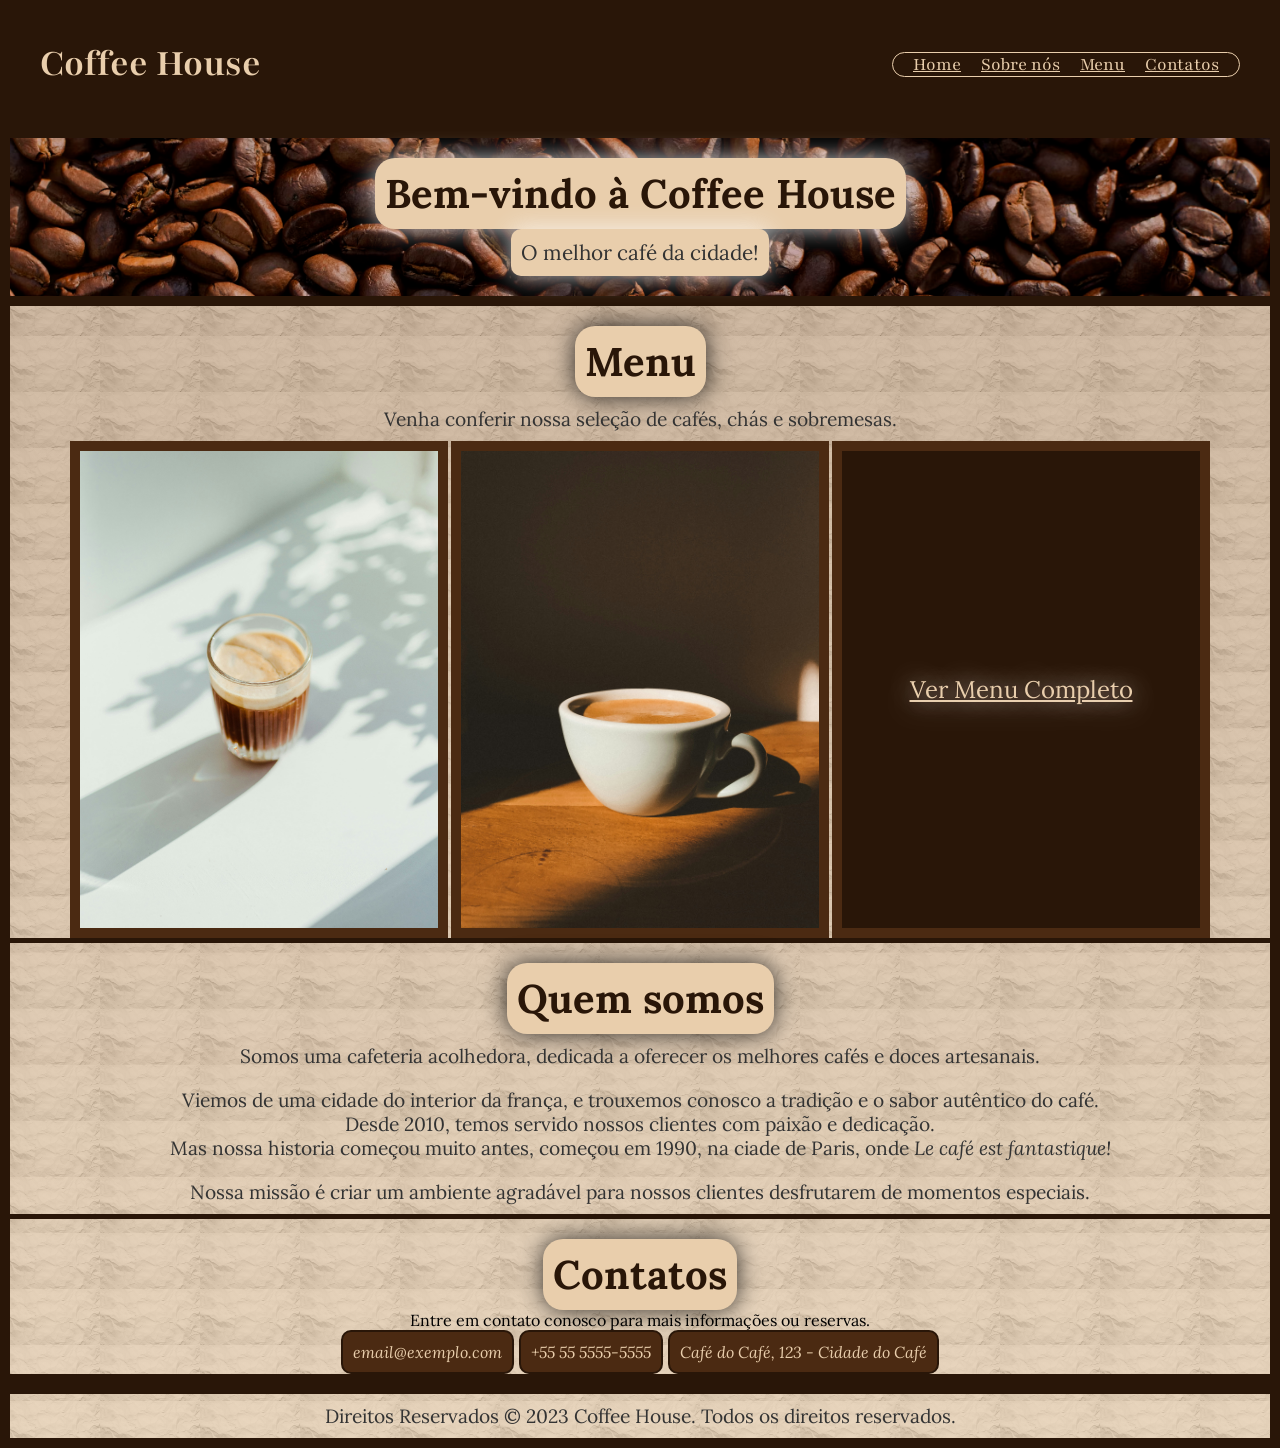
==== commit 578e0967: "feito js da pagina inicial" ====
--- a/index.html
+++ b/index.html
@@ -8,8 +8,10 @@
   </head>
 
   <body>
+    <button id="voltar">↑</button>
     <header>
       <h1>Coffee House</h1>
+      <button id="menuH">☰</button>
       <nav>
         <ul>
           <li><a href="#home">Home</a></li>
@@ -81,5 +83,6 @@
         reservados.
       </p>
     </footer>
+    <script src="script.js"></script>
   </body>
 </html>
--- a/style.css
+++ b/style.css
@@ -12,6 +12,10 @@
   --accent-color: #c0a080;
   --text-color: #333;
   --background-color: #f5f5f5;
+}
+
+html{
+  scroll-behavior: smooth;
 }
 
 header h1 {
@@ -62,15 +66,29 @@
 
 body {
   font-family: "Lora", serif;
-  background-color: var(--background-color);
+  position: relative;
+}
+
+body::before {
+  content: "";
+  position: absolute;
+  top: 0;
+  left: 0;
+  width: 100%;
+  height: 100%;
+  background-image: 
+    url("imagens/textura-papel.png"),
+    linear-gradient(180deg, var(--accent-color), var(--secondary-color));
+  background-repeat: repeat, no-repeat;
+  background-size: 100px, cover;
+  opacity: 1;
+  z-index: -1;
 }
 
 main {
   display: flex;
   flex-direction: column;
-  padding: 40px;
   gap: 0px;
-  padding-left: 20px;
   padding: 0;
   box-sizing: border-box;
   border: 10px solid var(--primary-color);
@@ -120,7 +138,7 @@
 }
 
 #about {
-  background-color: var(--accent-color);
+  
   margin: auto;
   width: 100%;
   border-bottom: 5px solid var(--primary-color);
@@ -151,7 +169,6 @@
 }
 
 #menu {
-  background-color: var(--accent-color);
   margin: auto;
   width: 100%;
   border-bottom: 5px solid var(--primary-color);
@@ -167,7 +184,6 @@
   width: fit-content;
   padding: 10px;
   box-sizing: border-box;
-  box-shadow: #333;
   border-radius: 20px;
   box-shadow: 0 0 25px rgba(0, 0, 0, 0.8);
 }
@@ -185,13 +201,15 @@
 
 #menu img {
   border: 10px solid #4b2a12;
-  height: 500px;
-  width: auto;
+  width:30%;
+  height: auto;
+  max-width: 400px;
 }
 #botaoMenu {
   border: 10px solid #4b2a12;
   display: inline-flex;
-  width: 400px;
+  width: 30%;
+  max-width: 400px;
   font-size: x-large;
   color: var(--secondary-color);
   background-color: var(--primary-color);
@@ -204,14 +222,13 @@
   display: flex;
   flex-direction: row;
   gap: 3px;
+  flex-wrap: wrap;
+  justify-content: center;
 }
 
 #contact {
-  background-color: var(--accent-color);
   margin: auto;
   width: 100%;
-  
-  
 }
 
 #contact p{
@@ -228,9 +245,8 @@
   margin-left: auto;
   margin-right: auto;
   width: fit-content;
-  padding: 10px;
-  box-sizing: border-box;
-  box-shadow: #333;
+  padding: 10px;  
+  box-sizing: border-box;
   border-radius: 20px;
   box-shadow: 0 0 25px rgba(0, 0, 0, 0.8);
 }
@@ -243,9 +259,8 @@
   margin-left: auto;
   margin-right: auto;
   padding: 10px;
-  background-color: var(--accent-color);
-  box-sizing: border-box;
-  border: 10px solid var(--primary-color);
+  box-sizing: border-box;
+  border: 10px solid var(--primary-color);     
 }
 
 address ul{
@@ -276,4 +291,104 @@
     border: 2px solid var(--primary-color);
     color: var(--primary-color);
 
+}
+
+#menuH {
+  display: none;  
+}
+
+#voltar{
+  border: var(--accent-color) solid 2px;
+  border-radius: 100px;
+  height: 50px;
+  width: 50px;
+  background-color: var(--primary-color);
+  color: var(--accent-color);
+  bottom: 20px;
+  right: 20px;
+  position: fixed;
+  opacity: 0;
+  visibility: hidden;
+  transition: all 0.3s ease;
+  justify-content: center;
+  align-items: center;
+}
+
+#voltar.visivel{
+  display: flex;
+  opacity: 1;
+  visibility: visible;
+}
+
+
+#voltar:active{
+  background-color: var(--accent-color);
+  border: var(--primary-color) solid 2px;
+  color: var(--primary-color);
+  transform: scale(1.1);
+}
+
+@media (max-width: 768px){
+  header{
+    grid-template-columns: 1fr;
+    text-align: center;
+  }
+
+  #menuH {
+    display: block;
+    background: none;
+    cursor: pointer;
+    color: var(--accent-color);
+    border: var(--secondary-color) solid 1px;
+    border-radius: 10px;
+    padding: 5px;
+    width:fit-content ;
+    margin-left: auto;
+    margin-right: auto;
+    transition: background-color 0.3s ease, color 0.3s ease;
+    font-size: x-large;
+  }
+
+  #menuH:active{
+    background-color: var(--accent-color);
+    color: var(--primary-color);
+  }
+  
+  
+  header h1{
+    display: flex;
+    justify-content: center;
+  }
+
+  header ul{
+    display: none;
+    flex-direction: column;
+    gap: 10px;
+    margin-left: auto;
+    margin-right: auto;
+  }
+
+  header ul.menu-ativo{
+    display: flex;
+  }
+
+  #botaoMenu{
+    font-size: medium;
+    text-align: center;
+    
+  }
+
+  #home h2{
+    display: flex;
+    text-align: center;
+  }
+
+  address ul{
+    display: flex;
+    flex-direction: column;
+  }
+
+  #contact p{
+    text-align: center;
+}
 }
